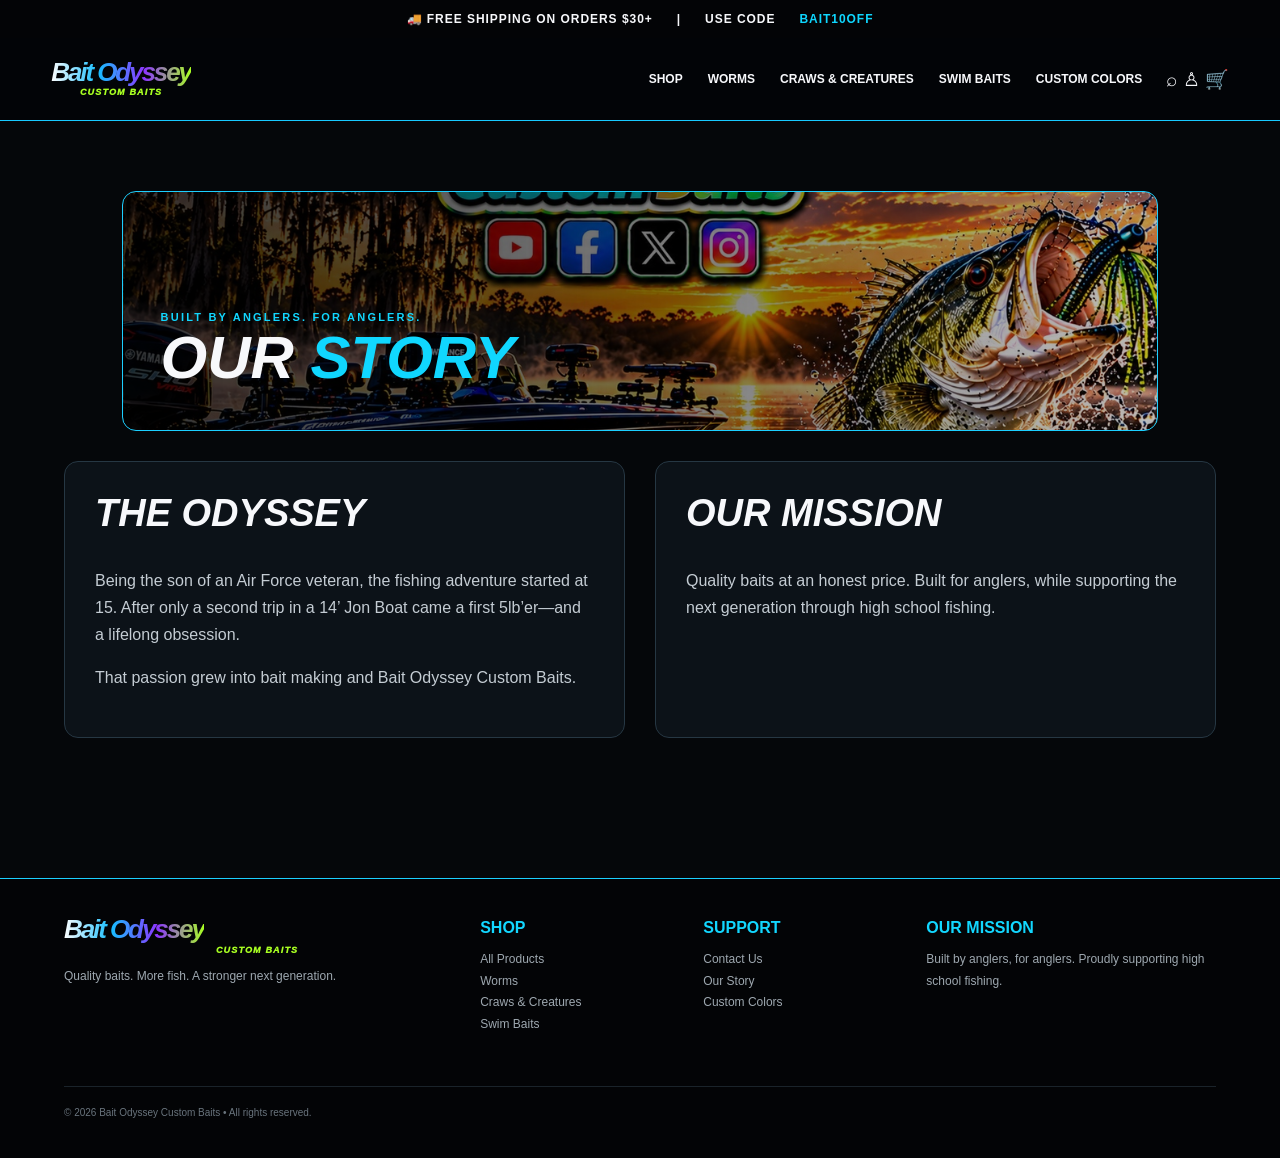
==== about.html @ c9ad860d "Add files via upload" ====
<!doctype html><html><head><meta charset="utf-8"><meta name="viewport" content="width=device-width,initial-scale=1"><title>About | Bait Odyssey Custom Baits</title><link rel="stylesheet" href="styles.css"></head><body><header class="top"><div class="promo">🚚 FREE SHIPPING ON ORDERS $30+ <span>|</span> USE CODE <b>BAIT10OFF</b></div><nav class="nav"><a class="logo" href="index.html"><b>Bait Odyssey</b><small>CUSTOM BAITS</small></a><div class="navlinks"><a href="shop.html">SHOP</a><a href="worms.html">WORMS</a><a href="craws.html">CRAWS & CREATURES</a><a href="swim-baits.html">SWIM BAITS</a><a href="custom-colors.html">CUSTOM COLORS</a></div><div class="icons">⌕ ♙ 🛒</div></nav></header><section class="section"><div class="categoryHero"><div><div class="eyebrow">BUILT BY ANGLERS. FOR ANGLERS.</div><h1>OUR <span style="color:#10d7ff">STORY</span></h1></div></div><div class="aboutGrid" style="margin-top:30px"><div class="box"><h2>THE ODYSSEY</h2><p>Being the son of an Air Force veteran, the fishing adventure started at 15. After only a second trip in a 14’ Jon Boat came a first 5lb’er—and a lifelong obsession.</p><p>That passion grew into bait making and Bait Odyssey Custom Baits.</p></div><div class="box"><h2>OUR MISSION</h2><p>Quality baits at an honest price. Built for anglers, while supporting the next generation through high school fishing.</p></div></div></section><footer class="footer"><div><div class="logo"><b>Bait Odyssey</b><small>CUSTOM BAITS</small></div><p>Quality baits. More fish. A stronger next generation.</p></div><div><h4>SHOP</h4><a href="shop.html">All Products</a><br><a href="worms.html">Worms</a><br><a href="craws.html">Craws & Creatures</a><br><a href="swim-baits.html">Swim Baits</a></div><div><h4>SUPPORT</h4><a href="contact.html">Contact Us</a><br><a href="about.html">Our Story</a><br><a href="custom-colors.html">Custom Colors</a></div><div><h4>OUR MISSION</h4><p>Built by anglers, for anglers. Proudly supporting high school fishing.</p></div><div class="copy">© 2026 Bait Odyssey Custom Baits • All rights reserved.</div></footer></body></html>
---- styles.css ----
:root{--bg:#05070a;--panel:#0d1218;--line:#19cfff;--blue:#09a9ff;--purple:#8d2cff;--green:#a8ff22;--white:#f7f8fb;--muted:#aeb7c2}
*{box-sizing:border-box}html{scroll-behavior:smooth}body{margin:0;background:var(--bg);color:var(--white);font-family:Arial,Helvetica,sans-serif}a{color:inherit;text-decoration:none}img{max-width:100%;display:block}
.top{background:#030406;border-bottom:1px solid #18c9ff}.promo{height:38px;display:flex;align-items:center;justify-content:center;gap:24px;font-size:12px;font-weight:800;letter-spacing:.08em}.promo b{color:#0ed7ff}.nav{height:82px;display:flex;align-items:center;padding:0 4%;gap:24px;background:rgba(3,5,8,.96);position:sticky;top:0;z-index:10}.logo{font-size:26px;font-weight:1000;font-style:italic;letter-spacing:-.08em;line-height:.8;white-space:nowrap}.logo b{background:linear-gradient(90deg,#fff,#16bfff,#8c36ff,#a8ff22);-webkit-background-clip:text;color:transparent}.logo small{display:block;font-size:9px;letter-spacing:.13em;color:#a8ff22;text-align:center;margin-top:7px}.navlinks{display:flex;gap:25px;margin-left:auto;font-size:12px;font-weight:900}.navlinks a:hover{color:#12caff}.icons{display:flex;gap:12px;font-size:19px}.hero{min-height:570px;position:relative;background-image:linear-gradient(90deg,rgba(0,0,0,.76),rgba(0,0,0,.15)),url('bait-odyssey-brand.jpg');background-size:cover;background-position:center}.hero:after{content:"";position:absolute;inset:auto 0 0;height:110px;background:linear-gradient(transparent,var(--bg))}.heroCopy{position:relative;z-index:2;padding:115px 7%;max-width:760px}.eyebrow{color:#11d7ff;font-size:11px;font-weight:900;letter-spacing:.2em}.hero h1{font-size:clamp(52px,8vw,100px);line-height:.82;margin:16px 0;font-style:italic;font-weight:1000;text-transform:uppercase}.hero h1 em{color:#ff2b45;font-style:normal}.hero p{font-size:20px;max-width:560px;color:#e5e8eb;line-height:1.45}.btn{display:inline-block;background:linear-gradient(90deg,#00aaff,#7d20ff);padding:15px 25px;border-radius:28px;border:1px solid #12d5ff;font-weight:1000;box-shadow:0 0 25px rgba(0,183,255,.35);margin-top:15px}.strip{display:grid;grid-template-columns:repeat(4,1fr);background:#080c10;border-block:1px solid #17242d}.strip div{padding:22px;text-align:center;border-right:1px solid #24303a}.strip b{display:block;color:#10d8ff;font-size:14px}.strip span{font-size:11px;color:#aaa}.section{padding:70px 5%}.title{display:flex;align-items:end;justify-content:space-between;margin-bottom:28px}.title h2{font-size:48px;margin:0;font-style:italic}.title em{color:#08c8ff;font-style:normal}.grid{display:grid;grid-template-columns:repeat(4,1fr);gap:16px}.card{background:linear-gradient(180deg,#121820,#080b0f);border:1px solid #24313c;border-radius:12px;overflow:hidden;box-shadow:0 0 0 1px rgba(0,207,255,.04)}.card img{width:100%;aspect-ratio:1.15;object-fit:cover}.card .info{padding:15px}.card h3{margin:0 0 6px;font-size:16px}.price{font-size:20px;font-weight:1000}.stars{color:#ffd400;margin:6px 0}.add{display:block;text-align:center;background:#078ff2;padding:10px;border-radius:7px;margin-top:12px;font-size:11px;font-weight:1000}.banner{margin:0 5%;border:1px solid #15cfff;border-radius:14px;overflow:hidden;background:linear-gradient(90deg,#071018,#14121c);display:grid;grid-template-columns:1fr 1fr;min-height:240px}.bannerText{padding:45px}.banner h2{font-size:44px;font-style:italic;margin:0 0 10px}.banner h2 em{color:#a8ff22}.bannerPic{background:url('bait-odyssey-brand.jpg') center/cover}.categoryHero{margin:0 5%;border:1px solid #1ccfff;border-radius:14px;min-height:240px;background:linear-gradient(90deg,rgba(0,0,0,.8),rgba(0,0,0,.25)),url('bait-odyssey-brand.jpg') center/cover;display:flex;align-items:end;padding:38px}.categoryHero h1{font-size:60px;font-style:italic;margin:0}.filters{display:flex;gap:10px;flex-wrap:wrap;margin:25px 0}.filter{border:1px solid #34434e;padding:9px 13px;border-radius:20px;color:#c8d0d6;font-size:11px}.product{display:grid;grid-template-columns:1.1fr .9fr;gap:35px}.productImg{background:#fff;border-radius:15px;padding:20px}.productImg img{width:100%;aspect-ratio:1;object-fit:cover;border-radius:10px}.productInfo h1{font-size:55px;line-height:.9;font-style:italic;margin:0 0 12px}.productInfo .price{font-size:30px;color:#a8ff22}.swatches{display:flex;gap:8px;flex-wrap:wrap;margin:18px 0}.swatch{width:45px;height:30px;border-radius:6px;border:2px solid #fff}.qty{display:flex;gap:10px;align-items:center;margin:20px 0}.qty button{background:#111923;color:#fff;border:1px solid #3c4b57;padding:10px 16px}.aboutGrid,.contactGrid{display:grid;grid-template-columns:1fr 1fr;gap:30px}.box{background:#0c1218;border:1px solid #263743;border-radius:14px;padding:30px}.box h2{font-size:38px;font-style:italic;margin-top:0}.box p{color:#c4ccd3;line-height:1.7}.contactGrid input,.contactGrid textarea,.contactGrid select{width:100%;background:#070a0d;border:1px solid #32404b;color:#fff;padding:13px;margin:7px 0 13px;border-radius:6px}.contactGrid textarea{min-height:150px}.footer{margin-top:70px;background:#030406;border-top:1px solid #1bcfff;padding:40px 5%;display:grid;grid-template-columns:2fr 1fr 1fr 1.5fr;gap:30px}.footer h4{margin:0 0 12px;color:#12d7ff}.footer p,.footer a{color:#9ea8b0;font-size:12px;line-height:1.8}.copy{border-top:1px solid #1a232a;padding-top:20px;margin-top:20px;color:#69747d;font-size:10px;grid-column:1/-1}
@media(max-width:850px){.promo{font-size:9px;gap:8px}.nav{height:70px;padding:0 4%;gap:10px}.logo{font-size:20px}.navlinks{display:none}.hero{min-height:530px}.heroCopy{padding:85px 7% 110px}.hero h1{font-size:58px}.hero p{font-size:16px}.strip{grid-template-columns:1fr 1fr}.strip div{padding:16px 8px}.grid{grid-template-columns:1fr 1fr}.section{padding:50px 5%}.title h2{font-size:36px}.banner,.product,.aboutGrid,.contactGrid{grid-template-columns:1fr}.bannerPic{min-height:190px}.categoryHero h1{font-size:45px}.productInfo h1{font-size:42px}.footer{grid-template-columns:1fr 1fr}}
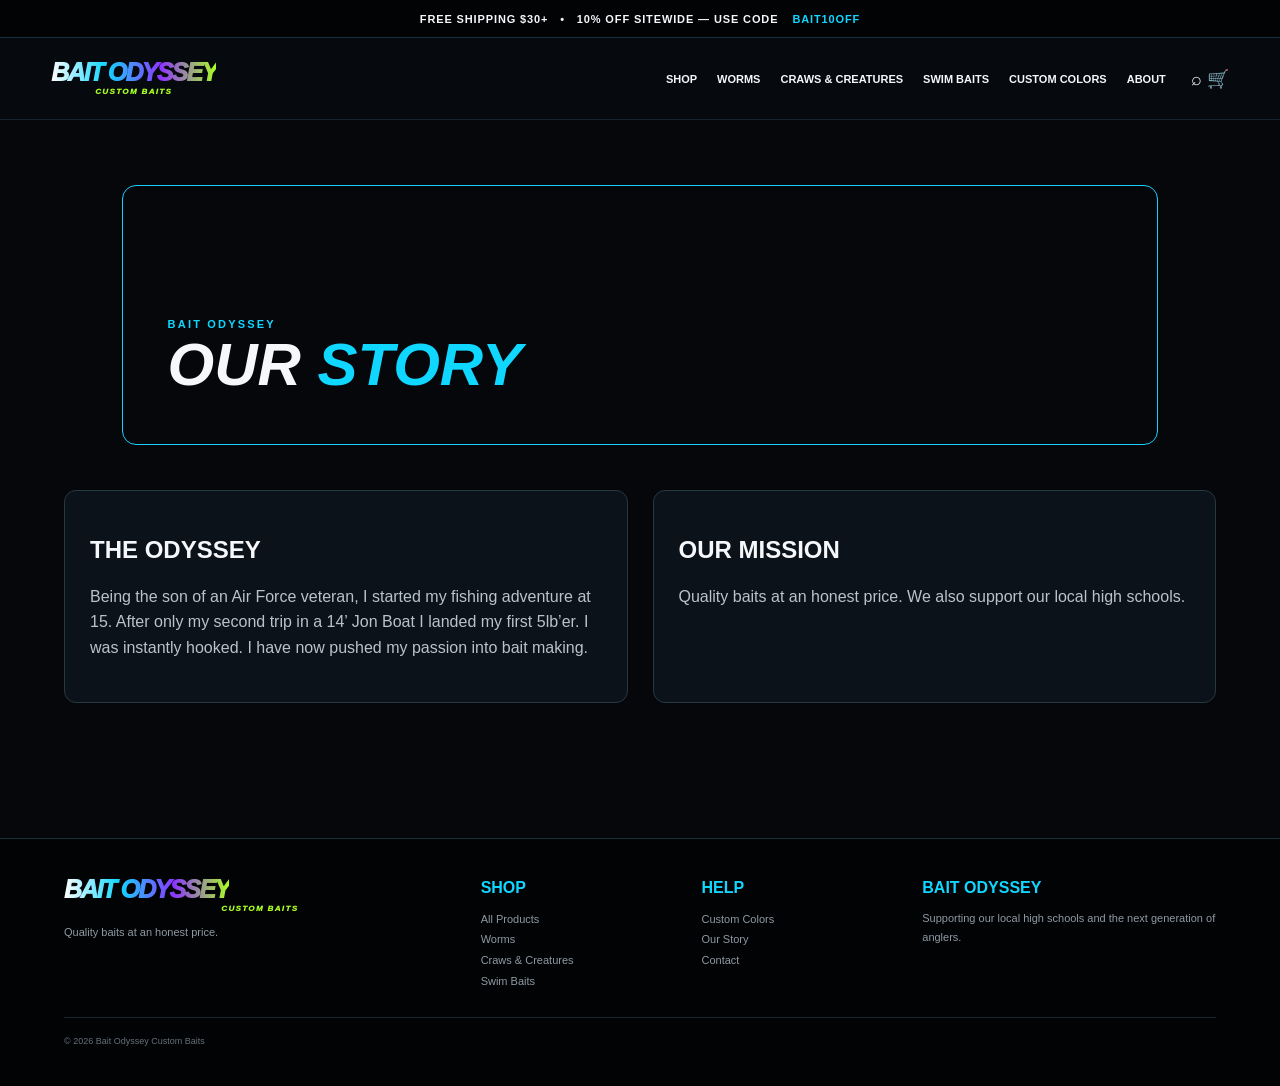
==== commit eff2f005: "Add files via upload" ====
--- a/about.html
+++ b/about.html
@@ -1 +1 @@
-<!doctype html><html><head><meta charset="utf-8"><meta name="viewport" content="width=device-width,initial-scale=1"><title>About | Bait Odyssey Custom Baits</title><link rel="stylesheet" href="styles.css"></head><body><header class="top"><div class="promo">🚚 FREE SHIPPING ON ORDERS $30+ <span>|</span> USE CODE <b>BAIT10OFF</b></div><nav class="nav"><a class="logo" href="index.html"><b>Bait Odyssey</b><small>CUSTOM BAITS</small></a><div class="navlinks"><a href="shop.html">SHOP</a><a href="worms.html">WORMS</a><a href="craws.html">CRAWS & CREATURES</a><a href="swim-baits.html">SWIM BAITS</a><a href="custom-colors.html">CUSTOM COLORS</a></div><div class="icons">⌕ ♙ 🛒</div></nav></header><section class="section"><div class="categoryHero"><div><div class="eyebrow">BUILT BY ANGLERS. FOR ANGLERS.</div><h1>OUR <span style="color:#10d7ff">STORY</span></h1></div></div><div class="aboutGrid" style="margin-top:30px"><div class="box"><h2>THE ODYSSEY</h2><p>Being the son of an Air Force veteran, the fishing adventure started at 15. After only a second trip in a 14’ Jon Boat came a first 5lb’er—and a lifelong obsession.</p><p>That passion grew into bait making and Bait Odyssey Custom Baits.</p></div><div class="box"><h2>OUR MISSION</h2><p>Quality baits at an honest price. Built for anglers, while supporting the next generation through high school fishing.</p></div></div></section><footer class="footer"><div><div class="logo"><b>Bait Odyssey</b><small>CUSTOM BAITS</small></div><p>Quality baits. More fish. A stronger next generation.</p></div><div><h4>SHOP</h4><a href="shop.html">All Products</a><br><a href="worms.html">Worms</a><br><a href="craws.html">Craws & Creatures</a><br><a href="swim-baits.html">Swim Baits</a></div><div><h4>SUPPORT</h4><a href="contact.html">Contact Us</a><br><a href="about.html">Our Story</a><br><a href="custom-colors.html">Custom Colors</a></div><div><h4>OUR MISSION</h4><p>Built by anglers, for anglers. Proudly supporting high school fishing.</p></div><div class="copy">© 2026 Bait Odyssey Custom Baits • All rights reserved.</div></footer></body></html>+<!doctype html><html><head><meta charset="utf-8"><meta name="viewport" content="width=device-width,initial-scale=1"><title>About | Bait Odyssey Custom Baits</title><link rel="stylesheet" href="styles.css"></head><body><div class="promo">FREE SHIPPING $30+ &nbsp; • &nbsp; 10% OFF SITEWIDE — USE CODE <b>BAIT10OFF</b></div><nav class="nav"><a class="logo" href="index.html"><span>BAIT ODYSSEY</span><small>CUSTOM BAITS</small></a><div class="links"><a href="shop.html">SHOP</a><a href="worms.html">WORMS</a><a href="craws.html">CRAWS & CREATURES</a><a href="swim-baits.html">SWIM BAITS</a><a href="custom-colors.html">CUSTOM COLORS</a><a href="about.html">ABOUT</a></div><div class="icons">⌕ 🛒</div></nav><section class="section"><div class="category"><div><div class="eyebrow">BAIT ODYSSEY</div><h1>OUR <span style="color:var(--cyan)">STORY</span></h1></div></div><div class="about" style="margin-top:25px"><div class="box"><h2>THE ODYSSEY</h2><p>Being the son of an Air Force veteran, I started my fishing adventure at 15. After only my second trip in a 14’ Jon Boat I landed my first 5lb’er. I was instantly hooked. I have now pushed my passion into bait making.</p></div><div class="box"><h2>OUR MISSION</h2><p>Quality baits at an honest price. We also support our local high schools.</p></div></div></section><footer class="footer"><div><div class="logo"><span>BAIT ODYSSEY</span><small>CUSTOM BAITS</small></div><p>Quality baits at an honest price.</p></div><div><h4>SHOP</h4><a href="shop.html">All Products</a><br><a href="worms.html">Worms</a><br><a href="craws.html">Craws & Creatures</a><br><a href="swim-baits.html">Swim Baits</a></div><div><h4>HELP</h4><a href="custom-colors.html">Custom Colors</a><br><a href="about.html">Our Story</a><br><a href="contact.html">Contact</a></div><div><h4>BAIT ODYSSEY</h4><p>Supporting our local high schools and the next generation of anglers.</p></div><div class="copy">© 2026 Bait Odyssey Custom Baits</div></footer></body></html>
--- a/styles.css
+++ b/styles.css
@@ -1,5 +1,13 @@
 
-:root{--bg:#05070a;--panel:#0d1218;--line:#19cfff;--blue:#09a9ff;--purple:#8d2cff;--green:#a8ff22;--white:#f7f8fb;--muted:#aeb7c2}
-*{box-sizing:border-box}html{scroll-behavior:smooth}body{margin:0;background:var(--bg);color:var(--white);font-family:Arial,Helvetica,sans-serif}a{color:inherit;text-decoration:none}img{max-width:100%;display:block}
-.top{background:#030406;border-bottom:1px solid #18c9ff}.promo{height:38px;display:flex;align-items:center;justify-content:center;gap:24px;font-size:12px;font-weight:800;letter-spacing:.08em}.promo b{color:#0ed7ff}.nav{height:82px;display:flex;align-items:center;padding:0 4%;gap:24px;background:rgba(3,5,8,.96);position:sticky;top:0;z-index:10}.logo{font-size:26px;font-weight:1000;font-style:italic;letter-spacing:-.08em;line-height:.8;white-space:nowrap}.logo b{background:linear-gradient(90deg,#fff,#16bfff,#8c36ff,#a8ff22);-webkit-background-clip:text;color:transparent}.logo small{display:block;font-size:9px;letter-spacing:.13em;color:#a8ff22;text-align:center;margin-top:7px}.navlinks{display:flex;gap:25px;margin-left:auto;font-size:12px;font-weight:900}.navlinks a:hover{color:#12caff}.icons{display:flex;gap:12px;font-size:19px}.hero{min-height:570px;position:relative;background-image:linear-gradient(90deg,rgba(0,0,0,.76),rgba(0,0,0,.15)),url('bait-odyssey-brand.jpg');background-size:cover;background-position:center}.hero:after{content:"";position:absolute;inset:auto 0 0;height:110px;background:linear-gradient(transparent,var(--bg))}.heroCopy{position:relative;z-index:2;padding:115px 7%;max-width:760px}.eyebrow{color:#11d7ff;font-size:11px;font-weight:900;letter-spacing:.2em}.hero h1{font-size:clamp(52px,8vw,100px);line-height:.82;margin:16px 0;font-style:italic;font-weight:1000;text-transform:uppercase}.hero h1 em{color:#ff2b45;font-style:normal}.hero p{font-size:20px;max-width:560px;color:#e5e8eb;line-height:1.45}.btn{display:inline-block;background:linear-gradient(90deg,#00aaff,#7d20ff);padding:15px 25px;border-radius:28px;border:1px solid #12d5ff;font-weight:1000;box-shadow:0 0 25px rgba(0,183,255,.35);margin-top:15px}.strip{display:grid;grid-template-columns:repeat(4,1fr);background:#080c10;border-block:1px solid #17242d}.strip div{padding:22px;text-align:center;border-right:1px solid #24303a}.strip b{display:block;color:#10d8ff;font-size:14px}.strip span{font-size:11px;color:#aaa}.section{padding:70px 5%}.title{display:flex;align-items:end;justify-content:space-between;margin-bottom:28px}.title h2{font-size:48px;margin:0;font-style:italic}.title em{color:#08c8ff;font-style:normal}.grid{display:grid;grid-template-columns:repeat(4,1fr);gap:16px}.card{background:linear-gradient(180deg,#121820,#080b0f);border:1px solid #24313c;border-radius:12px;overflow:hidden;box-shadow:0 0 0 1px rgba(0,207,255,.04)}.card img{width:100%;aspect-ratio:1.15;object-fit:cover}.card .info{padding:15px}.card h3{margin:0 0 6px;font-size:16px}.price{font-size:20px;font-weight:1000}.stars{color:#ffd400;margin:6px 0}.add{display:block;text-align:center;background:#078ff2;padding:10px;border-radius:7px;margin-top:12px;font-size:11px;font-weight:1000}.banner{margin:0 5%;border:1px solid #15cfff;border-radius:14px;overflow:hidden;background:linear-gradient(90deg,#071018,#14121c);display:grid;grid-template-columns:1fr 1fr;min-height:240px}.bannerText{padding:45px}.banner h2{font-size:44px;font-style:italic;margin:0 0 10px}.banner h2 em{color:#a8ff22}.bannerPic{background:url('bait-odyssey-brand.jpg') center/cover}.categoryHero{margin:0 5%;border:1px solid #1ccfff;border-radius:14px;min-height:240px;background:linear-gradient(90deg,rgba(0,0,0,.8),rgba(0,0,0,.25)),url('bait-odyssey-brand.jpg') center/cover;display:flex;align-items:end;padding:38px}.categoryHero h1{font-size:60px;font-style:italic;margin:0}.filters{display:flex;gap:10px;flex-wrap:wrap;margin:25px 0}.filter{border:1px solid #34434e;padding:9px 13px;border-radius:20px;color:#c8d0d6;font-size:11px}.product{display:grid;grid-template-columns:1.1fr .9fr;gap:35px}.productImg{background:#fff;border-radius:15px;padding:20px}.productImg img{width:100%;aspect-ratio:1;object-fit:cover;border-radius:10px}.productInfo h1{font-size:55px;line-height:.9;font-style:italic;margin:0 0 12px}.productInfo .price{font-size:30px;color:#a8ff22}.swatches{display:flex;gap:8px;flex-wrap:wrap;margin:18px 0}.swatch{width:45px;height:30px;border-radius:6px;border:2px solid #fff}.qty{display:flex;gap:10px;align-items:center;margin:20px 0}.qty button{background:#111923;color:#fff;border:1px solid #3c4b57;padding:10px 16px}.aboutGrid,.contactGrid{display:grid;grid-template-columns:1fr 1fr;gap:30px}.box{background:#0c1218;border:1px solid #263743;border-radius:14px;padding:30px}.box h2{font-size:38px;font-style:italic;margin-top:0}.box p{color:#c4ccd3;line-height:1.7}.contactGrid input,.contactGrid textarea,.contactGrid select{width:100%;background:#070a0d;border:1px solid #32404b;color:#fff;padding:13px;margin:7px 0 13px;border-radius:6px}.contactGrid textarea{min-height:150px}.footer{margin-top:70px;background:#030406;border-top:1px solid #1bcfff;padding:40px 5%;display:grid;grid-template-columns:2fr 1fr 1fr 1.5fr;gap:30px}.footer h4{margin:0 0 12px;color:#12d7ff}.footer p,.footer a{color:#9ea8b0;font-size:12px;line-height:1.8}.copy{border-top:1px solid #1a232a;padding-top:20px;margin-top:20px;color:#69747d;font-size:10px;grid-column:1/-1}
-@media(max-width:850px){.promo{font-size:9px;gap:8px}.nav{height:70px;padding:0 4%;gap:10px}.logo{font-size:20px}.navlinks{display:none}.hero{min-height:530px}.heroCopy{padding:85px 7% 110px}.hero h1{font-size:58px}.hero p{font-size:16px}.strip{grid-template-columns:1fr 1fr}.strip div{padding:16px 8px}.grid{grid-template-columns:1fr 1fr}.section{padding:50px 5%}.title h2{font-size:36px}.banner,.product,.aboutGrid,.contactGrid{grid-template-columns:1fr}.bannerPic{min-height:190px}.categoryHero h1{font-size:45px}.productInfo h1{font-size:42px}.footer{grid-template-columns:1fr 1fr}}
+:root{--bg:#05070b;--panel:#0b1017;--panel2:#111924;--cyan:#10d7ff;--blue:#138cff;--purple:#8d35ff;--lime:#a8ff22;--red:#ff304d;--text:#f5f7fa;--muted:#9ca9b5}
+*{box-sizing:border-box}html{scroll-behavior:smooth}body{margin:0;background:var(--bg);color:var(--text);font-family:Arial,Helvetica,sans-serif}a{text-decoration:none;color:inherit}
+.promo{height:38px;background:#020305;border-bottom:1px solid #16313c;display:flex;align-items:center;justify-content:center;gap:14px;font-size:11px;font-weight:900;letter-spacing:.08em}.promo b{color:var(--cyan)}
+.nav{height:82px;background:#06090d;display:flex;align-items:center;padding:0 4%;gap:25px;border-bottom:1px solid #17242d;position:sticky;top:0;z-index:20}.logo{font-style:italic;font-weight:1000;font-size:25px;letter-spacing:-.07em;line-height:.8}.logo span{background:linear-gradient(90deg,#fff,var(--cyan),var(--purple),var(--lime));-webkit-background-clip:text;color:transparent}.logo small{display:block;color:var(--lime);font-size:8px;letter-spacing:.17em;text-align:center;margin-top:7px}.links{margin-left:auto;display:flex;gap:20px;font-size:11px;font-weight:900}.links a:hover{color:var(--cyan)}.icons{display:flex;gap:10px;font-size:18px}
+.hero{min-height:590px;background:linear-gradient(90deg,rgba(0,0,0,.82),rgba(0,0,0,.15)),url( + imgs["action"] + r) center/cover;display:flex;align-items:center;padding:0 7%;position:relative}.hero:after{content:"";position:absolute;inset:auto 0 0;height:120px;background:linear-gradient(transparent,var(--bg))}.heroText{position:relative;z-index:2;max-width:720px}.eyebrow{color:var(--cyan);font-size:11px;font-weight:900;letter-spacing:.2em}.hero h1{font-size:clamp(55px,8vw,105px);line-height:.82;font-style:italic;margin:15px 0;font-weight:1000;text-transform:uppercase}.hero h1 em{color:var(--red);font-style:normal}.hero p{font-size:19px;line-height:1.5;color:#d8dfe5}.btn{display:inline-block;margin-top:14px;padding:14px 22px;border-radius:24px;background:linear-gradient(90deg,var(--blue),var(--purple));border:1px solid var(--cyan);font-weight:1000;font-size:11px;box-shadow:0 0 22px #008dff44}
+.benefits{display:grid;grid-template-columns:repeat(4,1fr);border-block:1px solid #1c2a34;background:#070b10}.benefits div{text-align:center;padding:20px;border-right:1px solid #1c2a34}.benefits b{display:block;color:var(--cyan);font-size:13px}.benefits span{font-size:10px;color:var(--muted)}
+.section{padding:65px 5%}.heading{display:flex;justify-content:space-between;align-items:end;margin-bottom:25px}.heading h2{font-size:45px;font-style:italic;margin:0}.heading em{color:var(--cyan);font-style:normal}
+.grid{display:grid;grid-template-columns:repeat(4,1fr);gap:16px}.card{background:linear-gradient(180deg,#111a23,#080c11);border:1px solid #263744;border-radius:12px;overflow:hidden}.card img{width:100%;aspect-ratio:1.05;object-fit:cover;background:#111}.cardInfo{padding:14px}.card h3{font-size:14px;margin:0 0 7px}.cat{font-size:10px;color:var(--muted)}.price{font-size:19px;font-weight:1000;margin-top:8px}.shop{display:block;text-align:center;margin-top:11px;background:#087fe1;padding:10px;border-radius:6px;font-size:10px;font-weight:1000}
+.banner{margin:0 5%;display:grid;grid-template-columns:1fr 1fr;min-height:260px;border:1px solid var(--cyan);border-radius:15px;overflow:hidden;background:#0a1118}.bannerText{padding:45px}.banner h2{font-size:42px;font-style:italic;margin:8px 0}.banner h2 em{color:var(--lime);font-style:normal}.bannerImg{background:url( + imgs["speed"] + r) center/cover}
+.category{margin:0 5%;min-height:260px;border:1px solid #19cfff;border-radius:14px;padding:45px;background:linear-gradient(90deg,#05070be8,#05070b20),url( + imgs["knuckle"] + r) center/cover;display:flex;align-items:end}.category h1{font-size:60px;font-style:italic;margin:0}.filters{display:flex;gap:9px;flex-wrap:wrap;margin:22px 0}.filter{border:1px solid #30404c;border-radius:20px;padding:9px 13px;color:#bdc8d0;font-size:10px}
+.product{display:grid;grid-template-columns:1.05fr .95fr;gap:35px}.productPhoto{background:#f4f4f4;border-radius:15px;padding:20px}.productPhoto img{width:100%;aspect-ratio:1;object-fit:cover;border-radius:10px}.productInfo h1{font-size:54px;line-height:.9;font-style:italic;margin:10px 0}.productInfo .price{font-size:30px;color:var(--lime)}.box{background:#0b1219;border:1px solid #273845;border-radius:12px;padding:25px;margin-top:20px}.box p{color:#b9c3ca;line-height:1.6}.about,.contact{display:grid;grid-template-columns:1fr 1fr;gap:25px}.field{width:100%;padding:13px;margin:6px 0 12px;background:#05080c;color:#fff;border:1px solid #33434f;border-radius:6px}.footer{margin-top:70px;background:#020305;border-top:1px solid #12313c;padding:40px 5%;display:grid;grid-template-columns:2fr 1fr 1fr 1.5fr;gap:25px}.footer h4{color:var(--cyan);margin:0 0 12px}.footer p,.footer a{font-size:11px;color:#8f9aa4;line-height:1.8}.copy{grid-column:1/-1;border-top:1px solid #18252e;padding-top:18px;color:#65717a;font-size:9px}
+@media(max-width:800px){.links{display:none}.nav{height:70px}.logo{font-size:20px}.hero{min-height:540px;padding:0 7%}.hero h1{font-size:60px}.hero p{font-size:16px}.benefits{grid-template-columns:1fr 1fr}.benefits div{padding:15px 5px}.grid{grid-template-columns:1fr 1fr}.section{padding:50px 5%}.heading h2{font-size:34px}.banner,.product,.about,.contact{grid-template-columns:1fr}.bannerImg{min-height:190px}.category h1{font-size:44px}.productInfo h1{font-size:43px}.footer{grid-template-columns:1fr 1fr}}
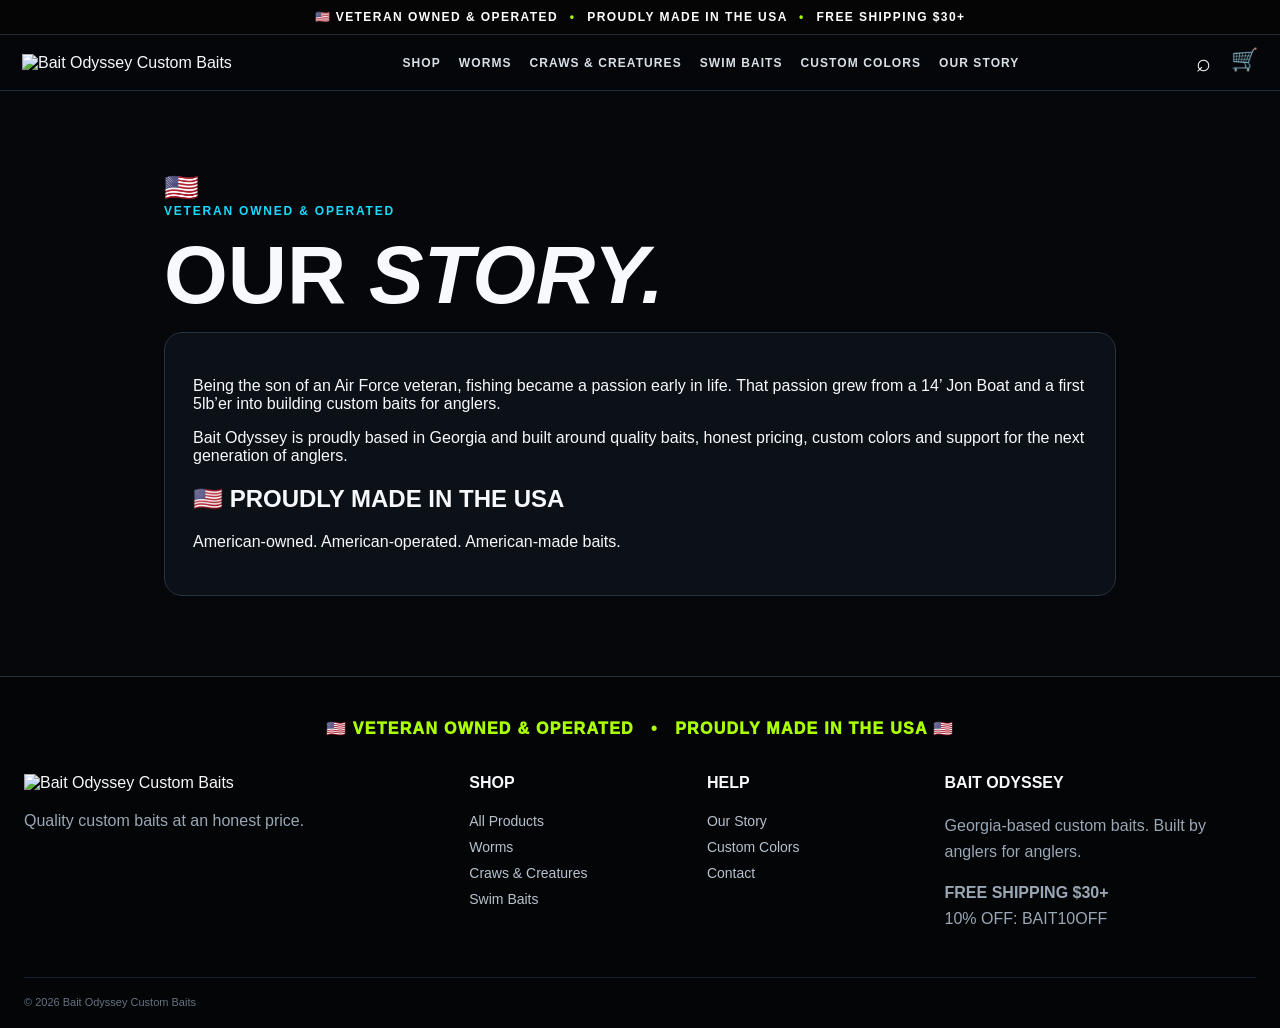
==== commit 860dd83a: "Add files via upload" ====
--- a/about.html
+++ b/about.html
@@ -1 +1,23 @@
-<!doctype html><html><head><meta charset="utf-8"><meta name="viewport" content="width=device-width,initial-scale=1"><title>About | Bait Odyssey Custom Baits</title><link rel="stylesheet" href="styles.css"></head><body><div class="promo">FREE SHIPPING $30+ &nbsp; • &nbsp; 10% OFF SITEWIDE — USE CODE <b>BAIT10OFF</b></div><nav class="nav"><a class="logo" href="index.html"><span>BAIT ODYSSEY</span><small>CUSTOM BAITS</small></a><div class="links"><a href="shop.html">SHOP</a><a href="worms.html">WORMS</a><a href="craws.html">CRAWS & CREATURES</a><a href="swim-baits.html">SWIM BAITS</a><a href="custom-colors.html">CUSTOM COLORS</a><a href="about.html">ABOUT</a></div><div class="icons">⌕ 🛒</div></nav><section class="section"><div class="category"><div><div class="eyebrow">BAIT ODYSSEY</div><h1>OUR <span style="color:var(--cyan)">STORY</span></h1></div></div><div class="about" style="margin-top:25px"><div class="box"><h2>THE ODYSSEY</h2><p>Being the son of an Air Force veteran, I started my fishing adventure at 15. After only my second trip in a 14’ Jon Boat I landed my first 5lb’er. I was instantly hooked. I have now pushed my passion into bait making.</p></div><div class="box"><h2>OUR MISSION</h2><p>Quality baits at an honest price. We also support our local high schools.</p></div></div></section><footer class="footer"><div><div class="logo"><span>BAIT ODYSSEY</span><small>CUSTOM BAITS</small></div><p>Quality baits at an honest price.</p></div><div><h4>SHOP</h4><a href="shop.html">All Products</a><br><a href="worms.html">Worms</a><br><a href="craws.html">Craws & Creatures</a><br><a href="swim-baits.html">Swim Baits</a></div><div><h4>HELP</h4><a href="custom-colors.html">Custom Colors</a><br><a href="about.html">Our Story</a><br><a href="contact.html">Contact</a></div><div><h4>BAIT ODYSSEY</h4><p>Supporting our local high schools and the next generation of anglers.</p></div><div class="copy">© 2026 Bait Odyssey Custom Baits</div></footer></body></html>+<!doctype html><html><head><meta charset="utf-8"><meta name="viewport" content="width=device-width,initial-scale=1"><title>Our Story | Bait Odyssey</title><link rel="stylesheet" href="styles.css"></head><body>
+<header class="site-header">
+  <div class="promo">🇺🇸 VETERAN OWNED & OPERATED <span>•</span> PROUDLY MADE IN THE USA <span>•</span> FREE SHIPPING $30+</div>
+  <nav>
+    <a class="brand" href="index.html"><img src="assets/logo.png" alt="Bait Odyssey Custom Baits"></a>
+    <div class="links">
+      <a href="shop.html">SHOP</a><a href="worms.html">WORMS</a><a href="craws.html">CRAWS & CREATURES</a><a href="swim-baits.html">SWIM BAITS</a><a href="custom-colors.html">CUSTOM COLORS</a><a href="about.html">OUR STORY</a>
+    </div>
+    <div class="actions"><button aria-label="Search">⌕</button><a href="cart.html" aria-label="Cart">🛒</a></div>
+  </nav>
+</header>
+<main class="detail"><div class="flag">🇺🇸</div><div class="eyebrow">VETERAN OWNED & OPERATED</div><h1>OUR <em>STORY.</em></h1><div class="cart-box"><p>Being the son of an Air Force veteran, fishing became a passion early in life. That passion grew from a 14’ Jon Boat and a first 5lb’er into building custom baits for anglers.</p><p>Bait Odyssey is proudly based in Georgia and built around quality baits, honest pricing, custom colors and support for the next generation of anglers.</p><h2>🇺🇸 PROUDLY MADE IN THE USA</h2><p>American-owned. American-operated. American-made baits.</p></div></main>
+<footer>
+  <div class="flagline">🇺🇸 VETERAN OWNED & OPERATED &nbsp; • &nbsp; PROUDLY MADE IN THE USA 🇺🇸</div>
+  <div class="footer-grid">
+    <div><img src="assets/logo.png" class="footer-logo" alt="Bait Odyssey Custom Baits"><p>Quality custom baits at an honest price.</p></div>
+    <div><h4>SHOP</h4><a href="shop.html">All Products</a><a href="worms.html">Worms</a><a href="craws.html">Craws & Creatures</a><a href="swim-baits.html">Swim Baits</a></div>
+    <div><h4>HELP</h4><a href="about.html">Our Story</a><a href="custom-colors.html">Custom Colors</a><a href="contact.html">Contact</a></div>
+    <div><h4>BAIT ODYSSEY</h4><p>Georgia-based custom baits. Built by anglers for anglers.</p><p><strong>FREE SHIPPING $30+</strong><br>10% OFF: BAIT10OFF</p></div>
+  </div>
+  <div class="copyright">© 2026 Bait Odyssey Custom Baits</div>
+</footer>
+</body></html>
--- a/styles.css
+++ b/styles.css
@@ -1,13 +1,3 @@
 
-:root{--bg:#05070b;--panel:#0b1017;--panel2:#111924;--cyan:#10d7ff;--blue:#138cff;--purple:#8d35ff;--lime:#a8ff22;--red:#ff304d;--text:#f5f7fa;--muted:#9ca9b5}
-*{box-sizing:border-box}html{scroll-behavior:smooth}body{margin:0;background:var(--bg);color:var(--text);font-family:Arial,Helvetica,sans-serif}a{text-decoration:none;color:inherit}
-.promo{height:38px;background:#020305;border-bottom:1px solid #16313c;display:flex;align-items:center;justify-content:center;gap:14px;font-size:11px;font-weight:900;letter-spacing:.08em}.promo b{color:var(--cyan)}
-.nav{height:82px;background:#06090d;display:flex;align-items:center;padding:0 4%;gap:25px;border-bottom:1px solid #17242d;position:sticky;top:0;z-index:20}.logo{font-style:italic;font-weight:1000;font-size:25px;letter-spacing:-.07em;line-height:.8}.logo span{background:linear-gradient(90deg,#fff,var(--cyan),var(--purple),var(--lime));-webkit-background-clip:text;color:transparent}.logo small{display:block;color:var(--lime);font-size:8px;letter-spacing:.17em;text-align:center;margin-top:7px}.links{margin-left:auto;display:flex;gap:20px;font-size:11px;font-weight:900}.links a:hover{color:var(--cyan)}.icons{display:flex;gap:10px;font-size:18px}
-.hero{min-height:590px;background:linear-gradient(90deg,rgba(0,0,0,.82),rgba(0,0,0,.15)),url( + imgs["action"] + r) center/cover;display:flex;align-items:center;padding:0 7%;position:relative}.hero:after{content:"";position:absolute;inset:auto 0 0;height:120px;background:linear-gradient(transparent,var(--bg))}.heroText{position:relative;z-index:2;max-width:720px}.eyebrow{color:var(--cyan);font-size:11px;font-weight:900;letter-spacing:.2em}.hero h1{font-size:clamp(55px,8vw,105px);line-height:.82;font-style:italic;margin:15px 0;font-weight:1000;text-transform:uppercase}.hero h1 em{color:var(--red);font-style:normal}.hero p{font-size:19px;line-height:1.5;color:#d8dfe5}.btn{display:inline-block;margin-top:14px;padding:14px 22px;border-radius:24px;background:linear-gradient(90deg,var(--blue),var(--purple));border:1px solid var(--cyan);font-weight:1000;font-size:11px;box-shadow:0 0 22px #008dff44}
-.benefits{display:grid;grid-template-columns:repeat(4,1fr);border-block:1px solid #1c2a34;background:#070b10}.benefits div{text-align:center;padding:20px;border-right:1px solid #1c2a34}.benefits b{display:block;color:var(--cyan);font-size:13px}.benefits span{font-size:10px;color:var(--muted)}
-.section{padding:65px 5%}.heading{display:flex;justify-content:space-between;align-items:end;margin-bottom:25px}.heading h2{font-size:45px;font-style:italic;margin:0}.heading em{color:var(--cyan);font-style:normal}
-.grid{display:grid;grid-template-columns:repeat(4,1fr);gap:16px}.card{background:linear-gradient(180deg,#111a23,#080c11);border:1px solid #263744;border-radius:12px;overflow:hidden}.card img{width:100%;aspect-ratio:1.05;object-fit:cover;background:#111}.cardInfo{padding:14px}.card h3{font-size:14px;margin:0 0 7px}.cat{font-size:10px;color:var(--muted)}.price{font-size:19px;font-weight:1000;margin-top:8px}.shop{display:block;text-align:center;margin-top:11px;background:#087fe1;padding:10px;border-radius:6px;font-size:10px;font-weight:1000}
-.banner{margin:0 5%;display:grid;grid-template-columns:1fr 1fr;min-height:260px;border:1px solid var(--cyan);border-radius:15px;overflow:hidden;background:#0a1118}.bannerText{padding:45px}.banner h2{font-size:42px;font-style:italic;margin:8px 0}.banner h2 em{color:var(--lime);font-style:normal}.bannerImg{background:url( + imgs["speed"] + r) center/cover}
-.category{margin:0 5%;min-height:260px;border:1px solid #19cfff;border-radius:14px;padding:45px;background:linear-gradient(90deg,#05070be8,#05070b20),url( + imgs["knuckle"] + r) center/cover;display:flex;align-items:end}.category h1{font-size:60px;font-style:italic;margin:0}.filters{display:flex;gap:9px;flex-wrap:wrap;margin:22px 0}.filter{border:1px solid #30404c;border-radius:20px;padding:9px 13px;color:#bdc8d0;font-size:10px}
-.product{display:grid;grid-template-columns:1.05fr .95fr;gap:35px}.productPhoto{background:#f4f4f4;border-radius:15px;padding:20px}.productPhoto img{width:100%;aspect-ratio:1;object-fit:cover;border-radius:10px}.productInfo h1{font-size:54px;line-height:.9;font-style:italic;margin:10px 0}.productInfo .price{font-size:30px;color:var(--lime)}.box{background:#0b1219;border:1px solid #273845;border-radius:12px;padding:25px;margin-top:20px}.box p{color:#b9c3ca;line-height:1.6}.about,.contact{display:grid;grid-template-columns:1fr 1fr;gap:25px}.field{width:100%;padding:13px;margin:6px 0 12px;background:#05080c;color:#fff;border:1px solid #33434f;border-radius:6px}.footer{margin-top:70px;background:#020305;border-top:1px solid #12313c;padding:40px 5%;display:grid;grid-template-columns:2fr 1fr 1fr 1.5fr;gap:25px}.footer h4{color:var(--cyan);margin:0 0 12px}.footer p,.footer a{font-size:11px;color:#8f9aa4;line-height:1.8}.copy{grid-column:1/-1;border-top:1px solid #18252e;padding-top:18px;color:#65717a;font-size:9px}
-@media(max-width:800px){.links{display:none}.nav{height:70px}.logo{font-size:20px}.hero{min-height:540px;padding:0 7%}.hero h1{font-size:60px}.hero p{font-size:16px}.benefits{grid-template-columns:1fr 1fr}.benefits div{padding:15px 5px}.grid{grid-template-columns:1fr 1fr}.section{padding:50px 5%}.heading h2{font-size:34px}.banner,.product,.about,.contact{grid-template-columns:1fr}.bannerImg{min-height:190px}.category h1{font-size:44px}.productInfo h1{font-size:43px}.footer{grid-template-columns:1fr 1fr}}
+:root{--lime:#aaff00;--cyan:#19d9ff;--blue:#287cff;--ink:#05070a;--panel:#0c1118;--line:#243242;--muted:#9aa7b5;--white:#f7f9fc}
+*{box-sizing:border-box}html{scroll-behavior:smooth}body{margin:0;background:var(--ink);color:var(--white);font-family:Inter,Arial,sans-serif}a{color:inherit;text-decoration:none}.promo{text-align:center;background:#050505;border-bottom:1px solid #1e2935;color:#fff;font-size:12px;font-weight:900;letter-spacing:.12em;padding:10px}.promo span{color:var(--lime);margin:0 7px}.site-header{position:sticky;top:0;z-index:20;background:rgba(5,7,10,.94);backdrop-filter:blur(14px);border-bottom:1px solid #1d2a37}.site-header nav{max-width:1400px;margin:auto;display:flex;align-items:center;gap:26px;padding:12px 22px}.brand img{width:210px;display:block}.links{display:flex;gap:18px;align-items:center;flex:1;justify-content:center}.links a{font-size:12px;font-weight:900;letter-spacing:.09em;color:#d9e0e7}.links a:hover{color:var(--lime)}.actions{display:flex;gap:14px;font-size:22px}.actions button{background:none;border:0;color:#fff;font-size:25px}.hero{min-height:650px;background:linear-gradient(90deg,rgba(0,0,0,.88),rgba(0,0,0,.28) 58%,rgba(0,0,0,.45)),url("assets/brand-scene.jpg") center/cover;display:flex;align-items:flex-end}.hero-copy{max-width:1400px;width:100%;margin:auto;padding:80px 28px}.hero h1{font-size:clamp(48px,8vw,104px);line-height:.88;margin:12px 0;font-style:italic;text-transform:uppercase}.hero h1 em{color:var(--lime);font-style:italic}.eyebrow{font-size:12px;font-weight:900;letter-spacing:.15em;color:var(--cyan);text-transform:uppercase}.hero p{max-width:600px;color:#d4dbe2;font-size:18px;line-height:1.55}.btn{display:inline-flex;align-items:center;justify-content:center;background:linear-gradient(90deg,var(--blue),#6a37ff);border:1px solid #3fc7ff;border-radius:10px;padding:14px 22px;font-weight:950;letter-spacing:.06em;box-shadow:0 0 28px rgba(34,148,255,.22)}.btn:hover{filter:brightness(1.15)}.btn.small{padding:10px 13px;font-size:11px}.trust{display:grid;grid-template-columns:repeat(4,1fr);background:#080d13;border-top:1px solid var(--line);border-bottom:1px solid var(--line)}.trust div{padding:24px;text-align:center;border-right:1px solid var(--line)}.trust strong{display:block;font-size:15px}.trust span{color:var(--muted);font-size:12px}.section{max-width:1400px;margin:auto;padding:75px 24px}.section-head{display:flex;justify-content:space-between;align-items:end;gap:20px;margin-bottom:28px}.section h2{font-size:clamp(34px,5vw,62px);margin:0;font-style:italic}.section h2 em{color:var(--lime)}.grid{display:grid;grid-template-columns:repeat(4,1fr);gap:18px}.product-card{background:linear-gradient(180deg,#0d141c,#080c11);border:1px solid var(--line);border-radius:18px;overflow:hidden}.photo-slot{aspect-ratio:1/1;display:flex;flex-direction:column;align-items:center;justify-content:center;background:radial-gradient(circle at center,#17232d 0,#090d12 65%);border-bottom:1px solid var(--line);color:#6f7e8e;letter-spacing:.1em;font-weight:900}.photo-slot small{font-size:10px;margin-top:8px;color:#44515f}.product-body{padding:18px}.product-body h3{font-size:19px;margin:8px 0}.product-body p{color:var(--muted);font-size:12px;min-height:30px}.product-row{display:flex;justify-content:space-between;align-items:center;gap:12px;margin-top:15px}.product-row strong{font-size:22px}.story{background:#080d12;border-block:1px solid var(--line)}.story-inner{max-width:1000px;margin:auto;text-align:center;padding:75px 24px}.story-inner p{color:#c1cbd4;line-height:1.7;font-size:17px}.flag{font-size:28px}.cat-grid{display:grid;grid-template-columns:repeat(3,1fr);gap:18px}.cat{min-height:230px;padding:30px;border:1px solid var(--line);border-radius:18px;background:linear-gradient(135deg,#111a22,#080b10);display:flex;flex-direction:column;justify-content:end}.cat h3{font-size:28px;margin:8px 0}.cat p{color:var(--muted)}footer{border-top:1px solid var(--line);background:#030507;padding:42px 24px 20px}.flagline{text-align:center;color:var(--lime);font-weight:950;letter-spacing:.08em;margin-bottom:36px}.footer-grid{max-width:1400px;margin:auto;display:grid;grid-template-columns:2fr 1fr 1fr 1.5fr;gap:30px}.footer-logo{width:210px}.footer-grid p{color:var(--muted);line-height:1.6}.footer-grid h4{margin-top:0}.footer-grid a{display:block;color:#b7c2cd;margin:10px 0;font-size:14px}.copyright{max-width:1400px;margin:30px auto 0;padding-top:18px;border-top:1px solid #18212b;color:#667381;font-size:11px}.notice{border:1px solid #5b6b18;background:rgba(170,255,0,.06);padding:15px 18px;border-radius:12px;color:#d8e7c0;margin:25px 0}.detail{max-width:1000px;margin:auto;padding:80px 24px}.detail h1{font-size:clamp(42px,7vw,82px);margin:10px 0}.cart-box{background:#0c1118;border:1px solid var(--line);padding:28px;border-radius:18px}.searchbar{width:100%;background:#0b1117;border:1px solid var(--line);border-radius:10px;padding:15px;color:#fff;margin-bottom:25px}@media(max-width:900px){.links{display:none}.site-header nav{justify-content:space-between}.hero{min-height:560px}.hero-copy{padding:50px 20px}.trust{grid-template-columns:repeat(2,1fr)}.grid{grid-template-columns:repeat(2,1fr)}.cat-grid{grid-template-columns:1fr}.footer-grid{grid-template-columns:1fr 1fr}}@media(max-width:560px){.brand img{width:170px}.hero{min-height:500px}.grid{grid-template-columns:1fr}.trust{grid-template-columns:1fr 1fr}.trust div{padding:18px 8px}.section{padding:52px 16px}.section-head{align-items:start;flex-direction:column}.footer-grid{grid-template-columns:1fr}.promo{font-size:10px}.photo-slot{aspect-ratio:1.2/1}}
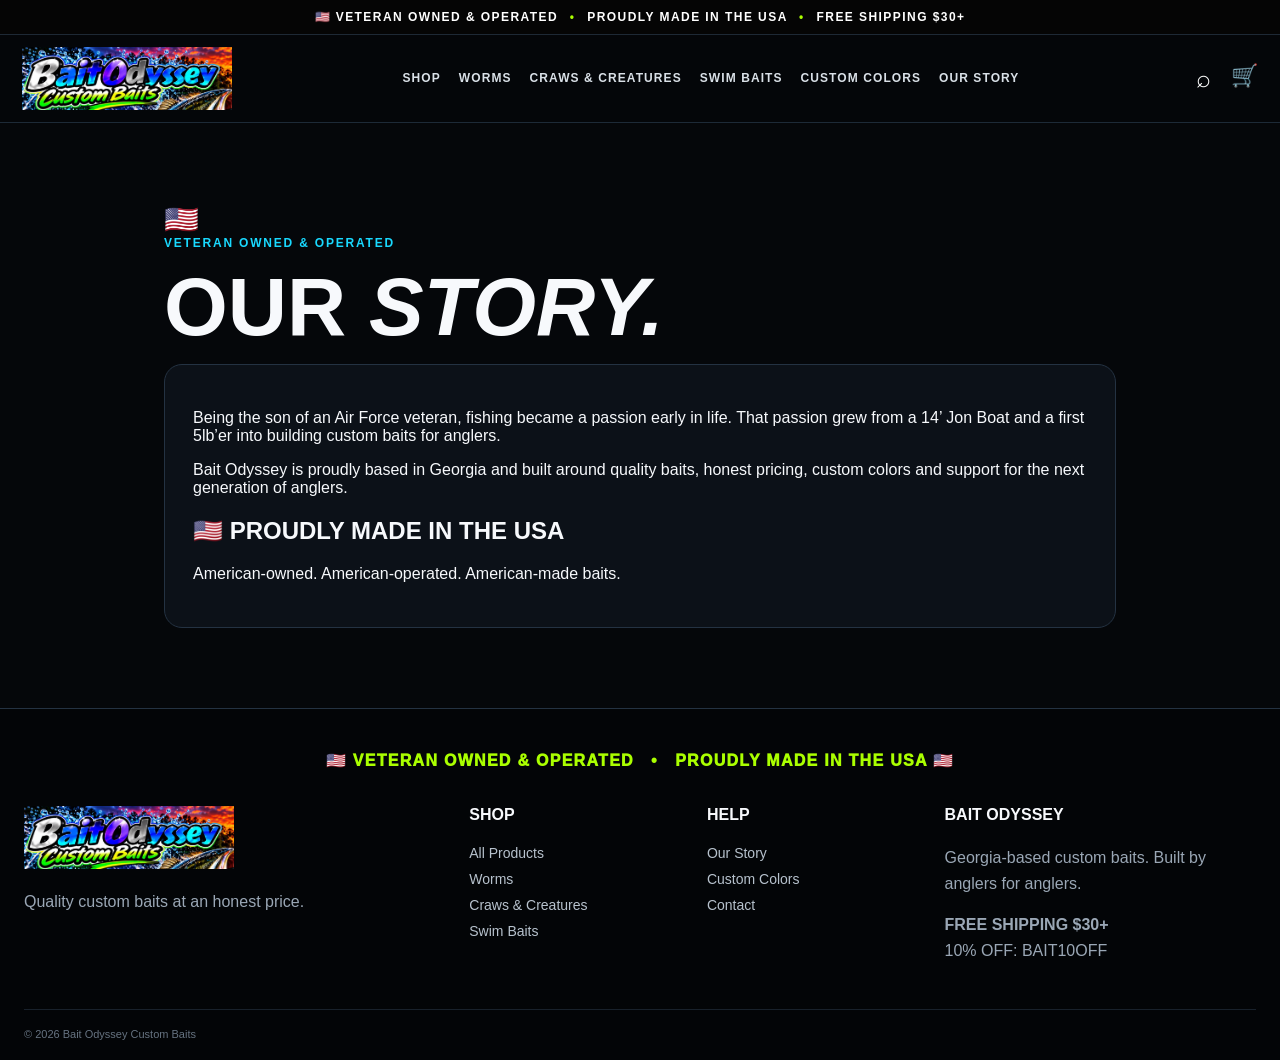
==== commit 0386ce28: "Add files via upload" ====
--- a/about.html
+++ b/about.html
@@ -2,7 +2,7 @@
 <header class="site-header">
   <div class="promo">🇺🇸 VETERAN OWNED & OPERATED <span>•</span> PROUDLY MADE IN THE USA <span>•</span> FREE SHIPPING $30+</div>
   <nav>
-    <a class="brand" href="index.html"><img src="assets/logo.png" alt="Bait Odyssey Custom Baits"></a>
+    <a class="brand" href="index.html"><img src="bait-odyssey-logo.png" alt="Bait Odyssey Custom Baits"></a>
     <div class="links">
       <a href="shop.html">SHOP</a><a href="worms.html">WORMS</a><a href="craws.html">CRAWS & CREATURES</a><a href="swim-baits.html">SWIM BAITS</a><a href="custom-colors.html">CUSTOM COLORS</a><a href="about.html">OUR STORY</a>
     </div>
@@ -13,7 +13,7 @@
 <footer>
   <div class="flagline">🇺🇸 VETERAN OWNED & OPERATED &nbsp; • &nbsp; PROUDLY MADE IN THE USA 🇺🇸</div>
   <div class="footer-grid">
-    <div><img src="assets/logo.png" class="footer-logo" alt="Bait Odyssey Custom Baits"><p>Quality custom baits at an honest price.</p></div>
+    <div><img src="bait-odyssey-logo.png" class="footer-logo" alt="Bait Odyssey Custom Baits"><p>Quality custom baits at an honest price.</p></div>
     <div><h4>SHOP</h4><a href="shop.html">All Products</a><a href="worms.html">Worms</a><a href="craws.html">Craws & Creatures</a><a href="swim-baits.html">Swim Baits</a></div>
     <div><h4>HELP</h4><a href="about.html">Our Story</a><a href="custom-colors.html">Custom Colors</a><a href="contact.html">Contact</a></div>
     <div><h4>BAIT ODYSSEY</h4><p>Georgia-based custom baits. Built by anglers for anglers.</p><p><strong>FREE SHIPPING $30+</strong><br>10% OFF: BAIT10OFF</p></div>
--- a/styles.css
+++ b/styles.css
@@ -1,3 +1,3 @@
 
 :root{--lime:#aaff00;--cyan:#19d9ff;--blue:#287cff;--ink:#05070a;--panel:#0c1118;--line:#243242;--muted:#9aa7b5;--white:#f7f9fc}
-*{box-sizing:border-box}html{scroll-behavior:smooth}body{margin:0;background:var(--ink);color:var(--white);font-family:Inter,Arial,sans-serif}a{color:inherit;text-decoration:none}.promo{text-align:center;background:#050505;border-bottom:1px solid #1e2935;color:#fff;font-size:12px;font-weight:900;letter-spacing:.12em;padding:10px}.promo span{color:var(--lime);margin:0 7px}.site-header{position:sticky;top:0;z-index:20;background:rgba(5,7,10,.94);backdrop-filter:blur(14px);border-bottom:1px solid #1d2a37}.site-header nav{max-width:1400px;margin:auto;display:flex;align-items:center;gap:26px;padding:12px 22px}.brand img{width:210px;display:block}.links{display:flex;gap:18px;align-items:center;flex:1;justify-content:center}.links a{font-size:12px;font-weight:900;letter-spacing:.09em;color:#d9e0e7}.links a:hover{color:var(--lime)}.actions{display:flex;gap:14px;font-size:22px}.actions button{background:none;border:0;color:#fff;font-size:25px}.hero{min-height:650px;background:linear-gradient(90deg,rgba(0,0,0,.88),rgba(0,0,0,.28) 58%,rgba(0,0,0,.45)),url("assets/brand-scene.jpg") center/cover;display:flex;align-items:flex-end}.hero-copy{max-width:1400px;width:100%;margin:auto;padding:80px 28px}.hero h1{font-size:clamp(48px,8vw,104px);line-height:.88;margin:12px 0;font-style:italic;text-transform:uppercase}.hero h1 em{color:var(--lime);font-style:italic}.eyebrow{font-size:12px;font-weight:900;letter-spacing:.15em;color:var(--cyan);text-transform:uppercase}.hero p{max-width:600px;color:#d4dbe2;font-size:18px;line-height:1.55}.btn{display:inline-flex;align-items:center;justify-content:center;background:linear-gradient(90deg,var(--blue),#6a37ff);border:1px solid #3fc7ff;border-radius:10px;padding:14px 22px;font-weight:950;letter-spacing:.06em;box-shadow:0 0 28px rgba(34,148,255,.22)}.btn:hover{filter:brightness(1.15)}.btn.small{padding:10px 13px;font-size:11px}.trust{display:grid;grid-template-columns:repeat(4,1fr);background:#080d13;border-top:1px solid var(--line);border-bottom:1px solid var(--line)}.trust div{padding:24px;text-align:center;border-right:1px solid var(--line)}.trust strong{display:block;font-size:15px}.trust span{color:var(--muted);font-size:12px}.section{max-width:1400px;margin:auto;padding:75px 24px}.section-head{display:flex;justify-content:space-between;align-items:end;gap:20px;margin-bottom:28px}.section h2{font-size:clamp(34px,5vw,62px);margin:0;font-style:italic}.section h2 em{color:var(--lime)}.grid{display:grid;grid-template-columns:repeat(4,1fr);gap:18px}.product-card{background:linear-gradient(180deg,#0d141c,#080c11);border:1px solid var(--line);border-radius:18px;overflow:hidden}.photo-slot{aspect-ratio:1/1;display:flex;flex-direction:column;align-items:center;justify-content:center;background:radial-gradient(circle at center,#17232d 0,#090d12 65%);border-bottom:1px solid var(--line);color:#6f7e8e;letter-spacing:.1em;font-weight:900}.photo-slot small{font-size:10px;margin-top:8px;color:#44515f}.product-body{padding:18px}.product-body h3{font-size:19px;margin:8px 0}.product-body p{color:var(--muted);font-size:12px;min-height:30px}.product-row{display:flex;justify-content:space-between;align-items:center;gap:12px;margin-top:15px}.product-row strong{font-size:22px}.story{background:#080d12;border-block:1px solid var(--line)}.story-inner{max-width:1000px;margin:auto;text-align:center;padding:75px 24px}.story-inner p{color:#c1cbd4;line-height:1.7;font-size:17px}.flag{font-size:28px}.cat-grid{display:grid;grid-template-columns:repeat(3,1fr);gap:18px}.cat{min-height:230px;padding:30px;border:1px solid var(--line);border-radius:18px;background:linear-gradient(135deg,#111a22,#080b10);display:flex;flex-direction:column;justify-content:end}.cat h3{font-size:28px;margin:8px 0}.cat p{color:var(--muted)}footer{border-top:1px solid var(--line);background:#030507;padding:42px 24px 20px}.flagline{text-align:center;color:var(--lime);font-weight:950;letter-spacing:.08em;margin-bottom:36px}.footer-grid{max-width:1400px;margin:auto;display:grid;grid-template-columns:2fr 1fr 1fr 1.5fr;gap:30px}.footer-logo{width:210px}.footer-grid p{color:var(--muted);line-height:1.6}.footer-grid h4{margin-top:0}.footer-grid a{display:block;color:#b7c2cd;margin:10px 0;font-size:14px}.copyright{max-width:1400px;margin:30px auto 0;padding-top:18px;border-top:1px solid #18212b;color:#667381;font-size:11px}.notice{border:1px solid #5b6b18;background:rgba(170,255,0,.06);padding:15px 18px;border-radius:12px;color:#d8e7c0;margin:25px 0}.detail{max-width:1000px;margin:auto;padding:80px 24px}.detail h1{font-size:clamp(42px,7vw,82px);margin:10px 0}.cart-box{background:#0c1118;border:1px solid var(--line);padding:28px;border-radius:18px}.searchbar{width:100%;background:#0b1117;border:1px solid var(--line);border-radius:10px;padding:15px;color:#fff;margin-bottom:25px}@media(max-width:900px){.links{display:none}.site-header nav{justify-content:space-between}.hero{min-height:560px}.hero-copy{padding:50px 20px}.trust{grid-template-columns:repeat(2,1fr)}.grid{grid-template-columns:repeat(2,1fr)}.cat-grid{grid-template-columns:1fr}.footer-grid{grid-template-columns:1fr 1fr}}@media(max-width:560px){.brand img{width:170px}.hero{min-height:500px}.grid{grid-template-columns:1fr}.trust{grid-template-columns:1fr 1fr}.trust div{padding:18px 8px}.section{padding:52px 16px}.section-head{align-items:start;flex-direction:column}.footer-grid{grid-template-columns:1fr}.promo{font-size:10px}.photo-slot{aspect-ratio:1.2/1}}
+*{box-sizing:border-box}html{scroll-behavior:smooth}body{margin:0;background:var(--ink);color:var(--white);font-family:Inter,Arial,sans-serif}a{color:inherit;text-decoration:none}.promo{text-align:center;background:#050505;border-bottom:1px solid #1e2935;color:#fff;font-size:12px;font-weight:900;letter-spacing:.12em;padding:10px}.promo span{color:var(--lime);margin:0 7px}.site-header{position:sticky;top:0;z-index:20;background:rgba(5,7,10,.94);backdrop-filter:blur(14px);border-bottom:1px solid #1d2a37}.site-header nav{max-width:1400px;margin:auto;display:flex;align-items:center;gap:26px;padding:12px 22px}.brand img{width:210px;display:block}.links{display:flex;gap:18px;align-items:center;flex:1;justify-content:center}.links a{font-size:12px;font-weight:900;letter-spacing:.09em;color:#d9e0e7}.links a:hover{color:var(--lime)}.actions{display:flex;gap:14px;font-size:22px}.actions button{background:none;border:0;color:#fff;font-size:25px}.hero{min-height:650px;background:linear-gradient(90deg,rgba(0,0,0,.88),rgba(0,0,0,.28) 58%,rgba(0,0,0,.45)),url("bait-odyssey-hero.jpg") center/cover;display:flex;align-items:flex-end}.hero-copy{max-width:1400px;width:100%;margin:auto;padding:80px 28px}.hero h1{font-size:clamp(48px,8vw,104px);line-height:.88;margin:12px 0;font-style:italic;text-transform:uppercase}.hero h1 em{color:var(--lime);font-style:italic}.eyebrow{font-size:12px;font-weight:900;letter-spacing:.15em;color:var(--cyan);text-transform:uppercase}.hero p{max-width:600px;color:#d4dbe2;font-size:18px;line-height:1.55}.btn{display:inline-flex;align-items:center;justify-content:center;background:linear-gradient(90deg,var(--blue),#6a37ff);border:1px solid #3fc7ff;border-radius:10px;padding:14px 22px;font-weight:950;letter-spacing:.06em;box-shadow:0 0 28px rgba(34,148,255,.22)}.btn:hover{filter:brightness(1.15)}.btn.small{padding:10px 13px;font-size:11px}.trust{display:grid;grid-template-columns:repeat(4,1fr);background:#080d13;border-top:1px solid var(--line);border-bottom:1px solid var(--line)}.trust div{padding:24px;text-align:center;border-right:1px solid var(--line)}.trust strong{display:block;font-size:15px}.trust span{color:var(--muted);font-size:12px}.section{max-width:1400px;margin:auto;padding:75px 24px}.section-head{display:flex;justify-content:space-between;align-items:end;gap:20px;margin-bottom:28px}.section h2{font-size:clamp(34px,5vw,62px);margin:0;font-style:italic}.section h2 em{color:var(--lime)}.grid{display:grid;grid-template-columns:repeat(4,1fr);gap:18px}.product-card{background:linear-gradient(180deg,#0d141c,#080c11);border:1px solid var(--line);border-radius:18px;overflow:hidden}.photo-slot{aspect-ratio:1/1;display:flex;flex-direction:column;align-items:center;justify-content:center;background:radial-gradient(circle at center,#17232d 0,#090d12 65%);border-bottom:1px solid var(--line);color:#6f7e8e;letter-spacing:.1em;font-weight:900}.photo-slot small{font-size:10px;margin-top:8px;color:#44515f}.product-body{padding:18px}.product-body h3{font-size:19px;margin:8px 0}.product-body p{color:var(--muted);font-size:12px;min-height:30px}.product-row{display:flex;justify-content:space-between;align-items:center;gap:12px;margin-top:15px}.product-row strong{font-size:22px}.story{background:#080d12;border-block:1px solid var(--line)}.story-inner{max-width:1000px;margin:auto;text-align:center;padding:75px 24px}.story-inner p{color:#c1cbd4;line-height:1.7;font-size:17px}.flag{font-size:28px}.cat-grid{display:grid;grid-template-columns:repeat(3,1fr);gap:18px}.cat{min-height:230px;padding:30px;border:1px solid var(--line);border-radius:18px;background:linear-gradient(135deg,#111a22,#080b10);display:flex;flex-direction:column;justify-content:end}.cat h3{font-size:28px;margin:8px 0}.cat p{color:var(--muted)}footer{border-top:1px solid var(--line);background:#030507;padding:42px 24px 20px}.flagline{text-align:center;color:var(--lime);font-weight:950;letter-spacing:.08em;margin-bottom:36px}.footer-grid{max-width:1400px;margin:auto;display:grid;grid-template-columns:2fr 1fr 1fr 1.5fr;gap:30px}.footer-logo{width:210px}.footer-grid p{color:var(--muted);line-height:1.6}.footer-grid h4{margin-top:0}.footer-grid a{display:block;color:#b7c2cd;margin:10px 0;font-size:14px}.copyright{max-width:1400px;margin:30px auto 0;padding-top:18px;border-top:1px solid #18212b;color:#667381;font-size:11px}.notice{border:1px solid #5b6b18;background:rgba(170,255,0,.06);padding:15px 18px;border-radius:12px;color:#d8e7c0;margin:25px 0}.detail{max-width:1000px;margin:auto;padding:80px 24px}.detail h1{font-size:clamp(42px,7vw,82px);margin:10px 0}.cart-box{background:#0c1118;border:1px solid var(--line);padding:28px;border-radius:18px}.searchbar{width:100%;background:#0b1117;border:1px solid var(--line);border-radius:10px;padding:15px;color:#fff;margin-bottom:25px}@media(max-width:900px){.links{display:none}.site-header nav{justify-content:space-between}.hero{min-height:560px}.hero-copy{padding:50px 20px}.trust{grid-template-columns:repeat(2,1fr)}.grid{grid-template-columns:repeat(2,1fr)}.cat-grid{grid-template-columns:1fr}.footer-grid{grid-template-columns:1fr 1fr}}@media(max-width:560px){.brand img{width:170px}.hero{min-height:500px}.grid{grid-template-columns:1fr}.trust{grid-template-columns:1fr 1fr}.trust div{padding:18px 8px}.section{padding:52px 16px}.section-head{align-items:start;flex-direction:column}.footer-grid{grid-template-columns:1fr}.promo{font-size:10px}.photo-slot{aspect-ratio:1.2/1}}
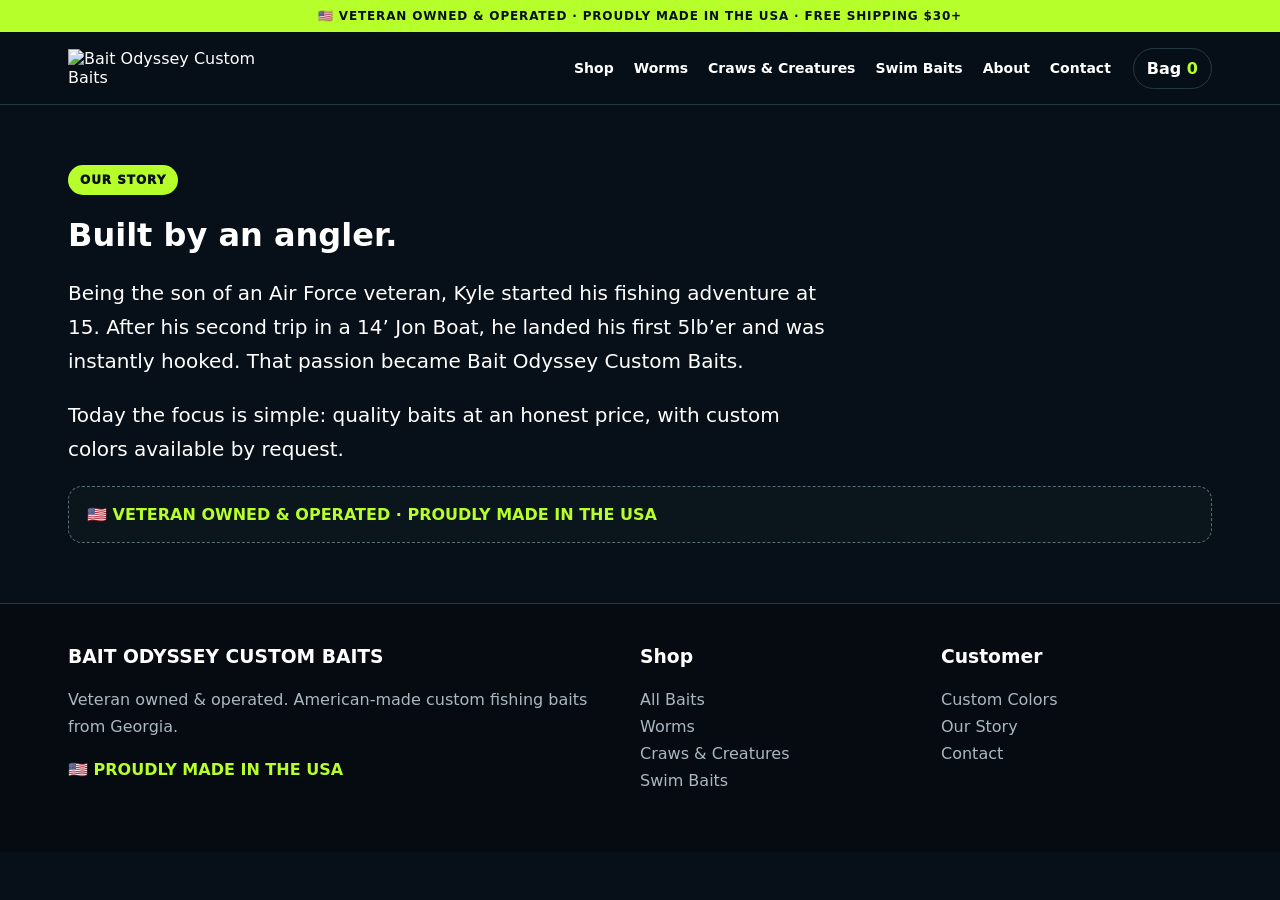
==== commit a3b2f37c: "Add files via upload" ====
--- a/about.html
+++ b/about.html
@@ -1,23 +1,5 @@
-<!doctype html><html><head><meta charset="utf-8"><meta name="viewport" content="width=device-width,initial-scale=1"><title>Our Story | Bait Odyssey</title><link rel="stylesheet" href="styles.css"></head><body>
-<header class="site-header">
-  <div class="promo">🇺🇸 VETERAN OWNED & OPERATED <span>•</span> PROUDLY MADE IN THE USA <span>•</span> FREE SHIPPING $30+</div>
-  <nav>
-    <a class="brand" href="index.html"><img src="bait-odyssey-logo.png" alt="Bait Odyssey Custom Baits"></a>
-    <div class="links">
-      <a href="shop.html">SHOP</a><a href="worms.html">WORMS</a><a href="craws.html">CRAWS & CREATURES</a><a href="swim-baits.html">SWIM BAITS</a><a href="custom-colors.html">CUSTOM COLORS</a><a href="about.html">OUR STORY</a>
-    </div>
-    <div class="actions"><button aria-label="Search">⌕</button><a href="cart.html" aria-label="Cart">🛒</a></div>
-  </nav>
-</header>
-<main class="detail"><div class="flag">🇺🇸</div><div class="eyebrow">VETERAN OWNED & OPERATED</div><h1>OUR <em>STORY.</em></h1><div class="cart-box"><p>Being the son of an Air Force veteran, fishing became a passion early in life. That passion grew from a 14’ Jon Boat and a first 5lb’er into building custom baits for anglers.</p><p>Bait Odyssey is proudly based in Georgia and built around quality baits, honest pricing, custom colors and support for the next generation of anglers.</p><h2>🇺🇸 PROUDLY MADE IN THE USA</h2><p>American-owned. American-operated. American-made baits.</p></div></main>
-<footer>
-  <div class="flagline">🇺🇸 VETERAN OWNED & OPERATED &nbsp; • &nbsp; PROUDLY MADE IN THE USA 🇺🇸</div>
-  <div class="footer-grid">
-    <div><img src="bait-odyssey-logo.png" class="footer-logo" alt="Bait Odyssey Custom Baits"><p>Quality custom baits at an honest price.</p></div>
-    <div><h4>SHOP</h4><a href="shop.html">All Products</a><a href="worms.html">Worms</a><a href="craws.html">Craws & Creatures</a><a href="swim-baits.html">Swim Baits</a></div>
-    <div><h4>HELP</h4><a href="about.html">Our Story</a><a href="custom-colors.html">Custom Colors</a><a href="contact.html">Contact</a></div>
-    <div><h4>BAIT ODYSSEY</h4><p>Georgia-based custom baits. Built by anglers for anglers.</p><p><strong>FREE SHIPPING $30+</strong><br>10% OFF: BAIT10OFF</p></div>
-  </div>
-  <div class="copyright">© 2026 Bait Odyssey Custom Baits</div>
-</footer>
-</body></html>+<!doctype html><html lang="en"><head><meta charset="utf-8"><meta name="viewport" content="width=device-width,initial-scale=1"><title>About · Bait Odyssey Custom Baits</title><link rel="stylesheet" href="styles.css"></head><body>
+<div class="topbar">🇺🇸 VETERAN OWNED & OPERATED · PROUDLY MADE IN THE USA · FREE SHIPPING $30+</div>
+<header><nav class="nav"><a class="brand" href="index.html"><img src="assets/bait-odyssey-logo.png" alt="Bait Odyssey Custom Baits"></a><div class="navlinks"><a href="shop.html">Shop</a><a href="worms.html">Worms</a><a href="craws.html">Craws & Creatures</a><a href="swim-baits.html">Swim Baits</a><a href="about.html">About</a><a href="contact.html">Contact</a></div><a class="cart" href="cart.html">Bag <b data-cart-count>0</b></a></nav></header>
+<main class="wrap"><span class="eyebrow">OUR STORY</span><h1>Built by an angler.</h1><p style="max-width:760px;font-size:20px;line-height:1.7">Being the son of an Air Force veteran, Kyle started his fishing adventure at 15. After his second trip in a 14’ Jon Boat, he landed his first 5lb’er and was instantly hooked. That passion became Bait Odyssey Custom Baits.</p><p style="max-width:760px;font-size:20px;line-height:1.7">Today the focus is simple: quality baits at an honest price, with custom colors available by request.</p><div class="note"><strong>🇺🇸 VETERAN OWNED & OPERATED · PROUDLY MADE IN THE USA</strong></div></main>
+<footer><div class="footer"><div><h3>BAIT ODYSSEY CUSTOM BAITS</h3><p>Veteran owned & operated. American-made custom fishing baits from Georgia.</p><p class="made">🇺🇸 PROUDLY MADE IN THE USA</p></div><div><h3>Shop</h3><p><a href="shop.html">All Baits</a><br><a href="worms.html">Worms</a><br><a href="craws.html">Craws & Creatures</a><br><a href="swim-baits.html">Swim Baits</a></p></div><div><h3>Customer</h3><p><a href="custom-colors.html">Custom Colors</a><br><a href="about.html">Our Story</a><br><a href="contact.html">Contact</a></p></div></div></footer><script src="app.js"></script></body></html>
--- a/styles.css
+++ b/styles.css
@@ -1,3 +1,19 @@
 
-:root{--lime:#aaff00;--cyan:#19d9ff;--blue:#287cff;--ink:#05070a;--panel:#0c1118;--line:#243242;--muted:#9aa7b5;--white:#f7f9fc}
-*{box-sizing:border-box}html{scroll-behavior:smooth}body{margin:0;background:var(--ink);color:var(--white);font-family:Inter,Arial,sans-serif}a{color:inherit;text-decoration:none}.promo{text-align:center;background:#050505;border-bottom:1px solid #1e2935;color:#fff;font-size:12px;font-weight:900;letter-spacing:.12em;padding:10px}.promo span{color:var(--lime);margin:0 7px}.site-header{position:sticky;top:0;z-index:20;background:rgba(5,7,10,.94);backdrop-filter:blur(14px);border-bottom:1px solid #1d2a37}.site-header nav{max-width:1400px;margin:auto;display:flex;align-items:center;gap:26px;padding:12px 22px}.brand img{width:210px;display:block}.links{display:flex;gap:18px;align-items:center;flex:1;justify-content:center}.links a{font-size:12px;font-weight:900;letter-spacing:.09em;color:#d9e0e7}.links a:hover{color:var(--lime)}.actions{display:flex;gap:14px;font-size:22px}.actions button{background:none;border:0;color:#fff;font-size:25px}.hero{min-height:650px;background:linear-gradient(90deg,rgba(0,0,0,.88),rgba(0,0,0,.28) 58%,rgba(0,0,0,.45)),url("bait-odyssey-hero.jpg") center/cover;display:flex;align-items:flex-end}.hero-copy{max-width:1400px;width:100%;margin:auto;padding:80px 28px}.hero h1{font-size:clamp(48px,8vw,104px);line-height:.88;margin:12px 0;font-style:italic;text-transform:uppercase}.hero h1 em{color:var(--lime);font-style:italic}.eyebrow{font-size:12px;font-weight:900;letter-spacing:.15em;color:var(--cyan);text-transform:uppercase}.hero p{max-width:600px;color:#d4dbe2;font-size:18px;line-height:1.55}.btn{display:inline-flex;align-items:center;justify-content:center;background:linear-gradient(90deg,var(--blue),#6a37ff);border:1px solid #3fc7ff;border-radius:10px;padding:14px 22px;font-weight:950;letter-spacing:.06em;box-shadow:0 0 28px rgba(34,148,255,.22)}.btn:hover{filter:brightness(1.15)}.btn.small{padding:10px 13px;font-size:11px}.trust{display:grid;grid-template-columns:repeat(4,1fr);background:#080d13;border-top:1px solid var(--line);border-bottom:1px solid var(--line)}.trust div{padding:24px;text-align:center;border-right:1px solid var(--line)}.trust strong{display:block;font-size:15px}.trust span{color:var(--muted);font-size:12px}.section{max-width:1400px;margin:auto;padding:75px 24px}.section-head{display:flex;justify-content:space-between;align-items:end;gap:20px;margin-bottom:28px}.section h2{font-size:clamp(34px,5vw,62px);margin:0;font-style:italic}.section h2 em{color:var(--lime)}.grid{display:grid;grid-template-columns:repeat(4,1fr);gap:18px}.product-card{background:linear-gradient(180deg,#0d141c,#080c11);border:1px solid var(--line);border-radius:18px;overflow:hidden}.photo-slot{aspect-ratio:1/1;display:flex;flex-direction:column;align-items:center;justify-content:center;background:radial-gradient(circle at center,#17232d 0,#090d12 65%);border-bottom:1px solid var(--line);color:#6f7e8e;letter-spacing:.1em;font-weight:900}.photo-slot small{font-size:10px;margin-top:8px;color:#44515f}.product-body{padding:18px}.product-body h3{font-size:19px;margin:8px 0}.product-body p{color:var(--muted);font-size:12px;min-height:30px}.product-row{display:flex;justify-content:space-between;align-items:center;gap:12px;margin-top:15px}.product-row strong{font-size:22px}.story{background:#080d12;border-block:1px solid var(--line)}.story-inner{max-width:1000px;margin:auto;text-align:center;padding:75px 24px}.story-inner p{color:#c1cbd4;line-height:1.7;font-size:17px}.flag{font-size:28px}.cat-grid{display:grid;grid-template-columns:repeat(3,1fr);gap:18px}.cat{min-height:230px;padding:30px;border:1px solid var(--line);border-radius:18px;background:linear-gradient(135deg,#111a22,#080b10);display:flex;flex-direction:column;justify-content:end}.cat h3{font-size:28px;margin:8px 0}.cat p{color:var(--muted)}footer{border-top:1px solid var(--line);background:#030507;padding:42px 24px 20px}.flagline{text-align:center;color:var(--lime);font-weight:950;letter-spacing:.08em;margin-bottom:36px}.footer-grid{max-width:1400px;margin:auto;display:grid;grid-template-columns:2fr 1fr 1fr 1.5fr;gap:30px}.footer-logo{width:210px}.footer-grid p{color:var(--muted);line-height:1.6}.footer-grid h4{margin-top:0}.footer-grid a{display:block;color:#b7c2cd;margin:10px 0;font-size:14px}.copyright{max-width:1400px;margin:30px auto 0;padding-top:18px;border-top:1px solid #18212b;color:#667381;font-size:11px}.notice{border:1px solid #5b6b18;background:rgba(170,255,0,.06);padding:15px 18px;border-radius:12px;color:#d8e7c0;margin:25px 0}.detail{max-width:1000px;margin:auto;padding:80px 24px}.detail h1{font-size:clamp(42px,7vw,82px);margin:10px 0}.cart-box{background:#0c1118;border:1px solid var(--line);padding:28px;border-radius:18px}.searchbar{width:100%;background:#0b1117;border:1px solid var(--line);border-radius:10px;padding:15px;color:#fff;margin-bottom:25px}@media(max-width:900px){.links{display:none}.site-header nav{justify-content:space-between}.hero{min-height:560px}.hero-copy{padding:50px 20px}.trust{grid-template-columns:repeat(2,1fr)}.grid{grid-template-columns:repeat(2,1fr)}.cat-grid{grid-template-columns:1fr}.footer-grid{grid-template-columns:1fr 1fr}}@media(max-width:560px){.brand img{width:170px}.hero{min-height:500px}.grid{grid-template-columns:1fr}.trust{grid-template-columns:1fr 1fr}.trust div{padding:18px 8px}.section{padding:52px 16px}.section-head{align-items:start;flex-direction:column}.footer-grid{grid-template-columns:1fr}.promo{font-size:10px}.photo-slot{aspect-ratio:1.2/1}}
+:root{--ink:#071018;--panel:#0d1820;--panel2:#13232d;--lime:#b7ff2a;--blue:#16a8ff;--white:#fff;--muted:#aab8c2;--line:#263943;--max:1180px}
+*{box-sizing:border-box}html{scroll-behavior:smooth}body{margin:0;background:var(--ink);color:var(--white);font-family:Inter,system-ui,-apple-system,BlinkMacSystemFont,"Segoe UI",sans-serif}
+a{color:inherit;text-decoration:none}.topbar{background:var(--lime);color:#071018;text-align:center;font-weight:900;font-size:12px;letter-spacing:.07em;padding:9px 12px}
+header{position:sticky;top:0;z-index:20;background:rgba(7,16,24,.96);backdrop-filter:blur(14px);border-bottom:1px solid var(--line)}
+.nav{max-width:var(--max);margin:auto;min-height:72px;display:flex;align-items:center;gap:22px;padding:10px 18px}.brand img{width:190px;height:auto;display:block}.navlinks{display:flex;gap:20px;margin-left:auto;font-weight:800;font-size:14px}.navlinks a:hover{color:var(--lime)}
+.cart{border:1px solid var(--line);padding:10px 13px;border-radius:999px;font-weight:900}.cart b{color:var(--lime)}
+.hero{min-height:650px;background:linear-gradient(90deg,rgba(7,16,24,.94) 0%,rgba(7,16,24,.55) 45%,rgba(7,16,24,.18) 100%),url("assets/bait-odyssey-hero.jpg") center/cover;display:flex;align-items:flex-end}
+.hero-inner{max-width:var(--max);width:100%;margin:auto;padding:90px 22px 70px}.eyebrow{display:inline-block;background:var(--lime);color:#071018;padding:8px 12px;border-radius:999px;font-size:12px;font-weight:1000;letter-spacing:.08em}.hero h1{font-size:clamp(48px,8vw,94px);line-height:.9;margin:18px 0 18px;max-width:760px;font-weight:1000;letter-spacing:-.06em}.hero p{max-width:620px;color:#e6edf1;font-size:19px;line-height:1.5}.buttons{display:flex;gap:12px;flex-wrap:wrap;margin-top:26px}.btn{display:inline-flex;align-items:center;justify-content:center;border-radius:12px;padding:13px 18px;font-weight:1000}.btn.primary{background:var(--lime);color:#071018}.btn.secondary{border:1px solid #78909d;background:rgba(7,16,24,.65)}
+.wrap{max-width:var(--max);margin:auto;padding:60px 18px}.section-head{display:flex;justify-content:space-between;align-items:end;gap:20px;margin-bottom:22px}.section-head h2{font-size:36px;margin:0;letter-spacing:-.04em}.section-head p{color:var(--muted);margin:0}
+.trust{display:grid;grid-template-columns:repeat(4,1fr);gap:10px;margin-top:-1px}.trust div{background:var(--panel);border:1px solid var(--line);padding:16px;text-align:center;font-weight:900}.trust strong{display:block;color:var(--lime);font-size:13px;margin-bottom:5px}
+.category-grid{display:grid;grid-template-columns:repeat(3,1fr);gap:16px}.category{position:relative;min-height:250px;border:1px solid var(--line);border-radius:20px;overflow:hidden;background:var(--panel)}.category img{width:100%;height:250px;object-fit:cover;filter:saturate(1.05)}.category:after{content:"";position:absolute;inset:0;background:linear-gradient(transparent 30%,rgba(0,0,0,.85))}.category .cat-copy{position:absolute;z-index:2;left:20px;right:20px;bottom:18px}.category h3{font-size:27px;margin:0 0 6px}.category span{color:var(--lime);font-weight:900}
+.grid{display:grid;grid-template-columns:repeat(4,1fr);gap:14px}.card{background:var(--panel);border:1px solid var(--line);border-radius:18px;overflow:hidden}.photo-missing{height:210px;background:radial-gradient(circle at 50% 35%,#243b47,#0b151c 68%);display:flex;align-items:center;justify-content:center;text-align:center;padding:22px;color:#d7e0e5;font-weight:900}.card-body{padding:16px}.card h3{margin:0 0 8px;font-size:17px;line-height:1.1}.price{font-size:20px;font-weight:1000;color:var(--lime)}.meta{color:var(--muted);font-size:12px;margin-top:7px}.card .btn{width:100%;margin-top:13px}
+.note{border:1px dashed #5a6c76;background:#0b151c;padding:18px;border-radius:14px;color:#dce5e9}.note strong{color:var(--lime)}
+footer{border-top:1px solid var(--line);background:#050b10}.footer{max-width:var(--max);margin:auto;padding:42px 18px;display:grid;grid-template-columns:2fr 1fr 1fr;gap:30px}.footer h3{margin-top:0}.footer p,.footer a{color:var(--muted);line-height:1.7}.made{color:var(--lime)!important;font-weight:900}
+.detail{min-height:70vh}.detail-grid{display:grid;grid-template-columns:1.05fr .95fr;gap:34px}.detail-photo{min-height:520px;border-radius:24px;background:radial-gradient(circle at 50% 40%,#29434f,#091219 70%);border:1px solid var(--line);display:flex;align-items:center;justify-content:center;padding:40px;text-align:center}.detail-copy h1{font-size:clamp(40px,6vw,72px);line-height:.95;margin:0 0 12px}.detail-copy .bigprice{font-size:32px;color:var(--lime);font-weight:1000}.specs{display:grid;grid-template-columns:repeat(2,1fr);gap:10px;margin:25px 0}.spec{background:var(--panel);border:1px solid var(--line);padding:15px;border-radius:12px}.spec small{color:var(--muted);display:block}.spec b{display:block;margin-top:5px}
+.cart-page{min-height:70vh}.cart-row{display:grid;grid-template-columns:1fr auto auto;gap:18px;align-items:center;padding:18px 0;border-bottom:1px solid var(--line)}.qty{display:flex;align-items:center;gap:10px}.qty button{background:var(--panel2);color:white;border:1px solid var(--line);border-radius:8px;width:32px;height:32px}.empty{padding:60px 20px;text-align:center;background:var(--panel);border-radius:18px;border:1px solid var(--line)}
+@media(max-width:850px){.navlinks{display:none}.brand img{width:160px}.hero{min-height:620px}.trust{grid-template-columns:1fr 1fr}.category-grid{grid-template-columns:1fr}.grid{grid-template-columns:repeat(2,1fr)}.detail-grid{grid-template-columns:1fr}.detail-photo{min-height:340px}.footer{grid-template-columns:1fr}}
+@media(max-width:520px){.hero h1{font-size:54px}.grid{grid-template-columns:1fr}.trust{grid-template-columns:1fr}.nav{padding:9px 12px}.hero-inner{padding:70px 18px 55px}}
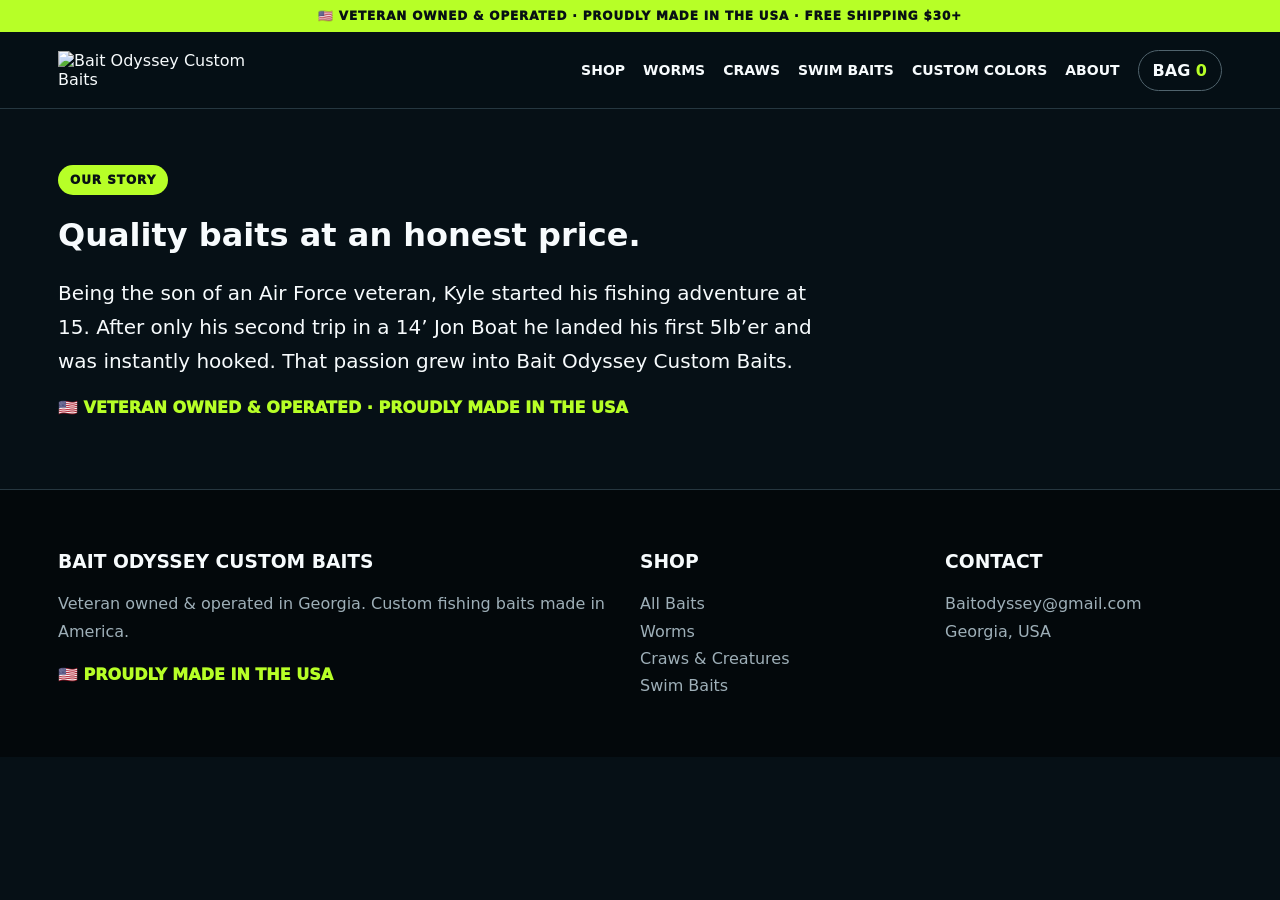
==== commit c6c50590: "Add files via upload" ====
--- a/about.html
+++ b/about.html
@@ -1,5 +1,5 @@
-<!doctype html><html lang="en"><head><meta charset="utf-8"><meta name="viewport" content="width=device-width,initial-scale=1"><title>About · Bait Odyssey Custom Baits</title><link rel="stylesheet" href="styles.css"></head><body>
-<div class="topbar">🇺🇸 VETERAN OWNED & OPERATED · PROUDLY MADE IN THE USA · FREE SHIPPING $30+</div>
-<header><nav class="nav"><a class="brand" href="index.html"><img src="assets/bait-odyssey-logo.png" alt="Bait Odyssey Custom Baits"></a><div class="navlinks"><a href="shop.html">Shop</a><a href="worms.html">Worms</a><a href="craws.html">Craws & Creatures</a><a href="swim-baits.html">Swim Baits</a><a href="about.html">About</a><a href="contact.html">Contact</a></div><a class="cart" href="cart.html">Bag <b data-cart-count>0</b></a></nav></header>
-<main class="wrap"><span class="eyebrow">OUR STORY</span><h1>Built by an angler.</h1><p style="max-width:760px;font-size:20px;line-height:1.7">Being the son of an Air Force veteran, Kyle started his fishing adventure at 15. After his second trip in a 14’ Jon Boat, he landed his first 5lb’er and was instantly hooked. That passion became Bait Odyssey Custom Baits.</p><p style="max-width:760px;font-size:20px;line-height:1.7">Today the focus is simple: quality baits at an honest price, with custom colors available by request.</p><div class="note"><strong>🇺🇸 VETERAN OWNED & OPERATED · PROUDLY MADE IN THE USA</strong></div></main>
-<footer><div class="footer"><div><h3>BAIT ODYSSEY CUSTOM BAITS</h3><p>Veteran owned & operated. American-made custom fishing baits from Georgia.</p><p class="made">🇺🇸 PROUDLY MADE IN THE USA</p></div><div><h3>Shop</h3><p><a href="shop.html">All Baits</a><br><a href="worms.html">Worms</a><br><a href="craws.html">Craws & Creatures</a><br><a href="swim-baits.html">Swim Baits</a></p></div><div><h3>Customer</h3><p><a href="custom-colors.html">Custom Colors</a><br><a href="about.html">Our Story</a><br><a href="contact.html">Contact</a></p></div></div></footer><script src="app.js"></script></body></html>+<!doctype html><html lang="en"><head><meta charset="utf-8"><meta name="viewport" content="width=device-width,initial-scale=1"><title>About · Bait Odyssey</title><link rel="stylesheet" href="styles.css"></head><body data-page="about">
+<div class="top">🇺🇸 VETERAN OWNED & OPERATED · PROUDLY MADE IN THE USA · FREE SHIPPING $30+</div>
+<header><nav class="nav"><a class="logo" href="index.html"><img src="assets/bait-odyssey-logo.png" alt="Bait Odyssey Custom Baits"></a><div class="links"><a href="shop.html">SHOP</a><a href="worms.html">WORMS</a><a href="craws.html">CRAWS</a><a href="swim-baits.html">SWIM BAITS</a><a href="custom-colors.html">CUSTOM COLORS</a><a href="about.html">ABOUT</a></div><a class="bag" href="cart.html">BAG <span data-count>0</span></a></nav></header>
+<main class="wrap"><span class="pill">OUR STORY</span><h1>Quality baits at an honest price.</h1><p style="max-width:760px;font-size:20px;line-height:1.7">Being the son of an Air Force veteran, Kyle started his fishing adventure at 15. After only his second trip in a 14’ Jon Boat he landed his first 5lb’er and was instantly hooked. That passion grew into Bait Odyssey Custom Baits.</p><p class="usa">🇺🇸 VETERAN OWNED & OPERATED · PROUDLY MADE IN THE USA</p></main>
+<footer><div class="foot"><div><h3>BAIT ODYSSEY CUSTOM BAITS</h3><p>Veteran owned & operated in Georgia. Custom fishing baits made in America.</p><p class="usa">🇺🇸 PROUDLY MADE IN THE USA</p></div><div><h3>SHOP</h3><p><a href="shop.html">All Baits</a><br><a href="worms.html">Worms</a><br><a href="craws.html">Craws & Creatures</a><br><a href="swim-baits.html">Swim Baits</a></p></div><div><h3>CONTACT</h3><p><a href="mailto:Baitodyssey@gmail.com">Baitodyssey@gmail.com</a><br>Georgia, USA</p></div></div></footer><script src="catalog.js"></script><script src="app.js"></script></body></html>
--- a/styles.css
+++ b/styles.css
@@ -1,19 +1,17 @@
 
-:root{--ink:#071018;--panel:#0d1820;--panel2:#13232d;--lime:#b7ff2a;--blue:#16a8ff;--white:#fff;--muted:#aab8c2;--line:#263943;--max:1180px}
-*{box-sizing:border-box}html{scroll-behavior:smooth}body{margin:0;background:var(--ink);color:var(--white);font-family:Inter,system-ui,-apple-system,BlinkMacSystemFont,"Segoe UI",sans-serif}
-a{color:inherit;text-decoration:none}.topbar{background:var(--lime);color:#071018;text-align:center;font-weight:900;font-size:12px;letter-spacing:.07em;padding:9px 12px}
-header{position:sticky;top:0;z-index:20;background:rgba(7,16,24,.96);backdrop-filter:blur(14px);border-bottom:1px solid var(--line)}
-.nav{max-width:var(--max);margin:auto;min-height:72px;display:flex;align-items:center;gap:22px;padding:10px 18px}.brand img{width:190px;height:auto;display:block}.navlinks{display:flex;gap:20px;margin-left:auto;font-weight:800;font-size:14px}.navlinks a:hover{color:var(--lime)}
-.cart{border:1px solid var(--line);padding:10px 13px;border-radius:999px;font-weight:900}.cart b{color:var(--lime)}
-.hero{min-height:650px;background:linear-gradient(90deg,rgba(7,16,24,.94) 0%,rgba(7,16,24,.55) 45%,rgba(7,16,24,.18) 100%),url("assets/bait-odyssey-hero.jpg") center/cover;display:flex;align-items:flex-end}
-.hero-inner{max-width:var(--max);width:100%;margin:auto;padding:90px 22px 70px}.eyebrow{display:inline-block;background:var(--lime);color:#071018;padding:8px 12px;border-radius:999px;font-size:12px;font-weight:1000;letter-spacing:.08em}.hero h1{font-size:clamp(48px,8vw,94px);line-height:.9;margin:18px 0 18px;max-width:760px;font-weight:1000;letter-spacing:-.06em}.hero p{max-width:620px;color:#e6edf1;font-size:19px;line-height:1.5}.buttons{display:flex;gap:12px;flex-wrap:wrap;margin-top:26px}.btn{display:inline-flex;align-items:center;justify-content:center;border-radius:12px;padding:13px 18px;font-weight:1000}.btn.primary{background:var(--lime);color:#071018}.btn.secondary{border:1px solid #78909d;background:rgba(7,16,24,.65)}
-.wrap{max-width:var(--max);margin:auto;padding:60px 18px}.section-head{display:flex;justify-content:space-between;align-items:end;gap:20px;margin-bottom:22px}.section-head h2{font-size:36px;margin:0;letter-spacing:-.04em}.section-head p{color:var(--muted);margin:0}
-.trust{display:grid;grid-template-columns:repeat(4,1fr);gap:10px;margin-top:-1px}.trust div{background:var(--panel);border:1px solid var(--line);padding:16px;text-align:center;font-weight:900}.trust strong{display:block;color:var(--lime);font-size:13px;margin-bottom:5px}
-.category-grid{display:grid;grid-template-columns:repeat(3,1fr);gap:16px}.category{position:relative;min-height:250px;border:1px solid var(--line);border-radius:20px;overflow:hidden;background:var(--panel)}.category img{width:100%;height:250px;object-fit:cover;filter:saturate(1.05)}.category:after{content:"";position:absolute;inset:0;background:linear-gradient(transparent 30%,rgba(0,0,0,.85))}.category .cat-copy{position:absolute;z-index:2;left:20px;right:20px;bottom:18px}.category h3{font-size:27px;margin:0 0 6px}.category span{color:var(--lime);font-weight:900}
-.grid{display:grid;grid-template-columns:repeat(4,1fr);gap:14px}.card{background:var(--panel);border:1px solid var(--line);border-radius:18px;overflow:hidden}.photo-missing{height:210px;background:radial-gradient(circle at 50% 35%,#243b47,#0b151c 68%);display:flex;align-items:center;justify-content:center;text-align:center;padding:22px;color:#d7e0e5;font-weight:900}.card-body{padding:16px}.card h3{margin:0 0 8px;font-size:17px;line-height:1.1}.price{font-size:20px;font-weight:1000;color:var(--lime)}.meta{color:var(--muted);font-size:12px;margin-top:7px}.card .btn{width:100%;margin-top:13px}
-.note{border:1px dashed #5a6c76;background:#0b151c;padding:18px;border-radius:14px;color:#dce5e9}.note strong{color:var(--lime)}
-footer{border-top:1px solid var(--line);background:#050b10}.footer{max-width:var(--max);margin:auto;padding:42px 18px;display:grid;grid-template-columns:2fr 1fr 1fr;gap:30px}.footer h3{margin-top:0}.footer p,.footer a{color:var(--muted);line-height:1.7}.made{color:var(--lime)!important;font-weight:900}
-.detail{min-height:70vh}.detail-grid{display:grid;grid-template-columns:1.05fr .95fr;gap:34px}.detail-photo{min-height:520px;border-radius:24px;background:radial-gradient(circle at 50% 40%,#29434f,#091219 70%);border:1px solid var(--line);display:flex;align-items:center;justify-content:center;padding:40px;text-align:center}.detail-copy h1{font-size:clamp(40px,6vw,72px);line-height:.95;margin:0 0 12px}.detail-copy .bigprice{font-size:32px;color:var(--lime);font-weight:1000}.specs{display:grid;grid-template-columns:repeat(2,1fr);gap:10px;margin:25px 0}.spec{background:var(--panel);border:1px solid var(--line);padding:15px;border-radius:12px}.spec small{color:var(--muted);display:block}.spec b{display:block;margin-top:5px}
-.cart-page{min-height:70vh}.cart-row{display:grid;grid-template-columns:1fr auto auto;gap:18px;align-items:center;padding:18px 0;border-bottom:1px solid var(--line)}.qty{display:flex;align-items:center;gap:10px}.qty button{background:var(--panel2);color:white;border:1px solid var(--line);border-radius:8px;width:32px;height:32px}.empty{padding:60px 20px;text-align:center;background:var(--panel);border-radius:18px;border:1px solid var(--line)}
-@media(max-width:850px){.navlinks{display:none}.brand img{width:160px}.hero{min-height:620px}.trust{grid-template-columns:1fr 1fr}.category-grid{grid-template-columns:1fr}.grid{grid-template-columns:repeat(2,1fr)}.detail-grid{grid-template-columns:1fr}.detail-photo{min-height:340px}.footer{grid-template-columns:1fr}}
-@media(max-width:520px){.hero h1{font-size:54px}.grid{grid-template-columns:1fr}.trust{grid-template-columns:1fr}.nav{padding:9px 12px}.hero-inner{padding:70px 18px 55px}}
+*{box-sizing:border-box}body{margin:0;background:#061016;color:#f7fbfd;font-family:system-ui,-apple-system,BlinkMacSystemFont,"Segoe UI",sans-serif}a{text-decoration:none;color:inherit}
+.top{background:#b7ff27;color:#071014;text-align:center;font-size:12px;font-weight:950;letter-spacing:.07em;padding:9px}
+header{position:sticky;top:0;z-index:10;background:#061016f2;border-bottom:1px solid #263740;backdrop-filter:blur(12px)}
+.nav{max-width:1200px;margin:auto;padding:10px 18px;min-height:76px;display:flex;align-items:center;gap:18px}.logo{width:190px}.logo img{display:block;width:100%}
+.links{display:flex;gap:18px;margin-left:auto;font-weight:850;font-size:14px}.links a:hover{color:#b7ff27}.bag{border:1px solid #50636d;border-radius:99px;padding:10px 14px;font-weight:900}.bag span{color:#b7ff27}
+.hero{min-height:650px;background:linear-gradient(90deg,#061016f2 0%,#06101699 47%,#0610161c 100%),url("assets/bait-odyssey-hero.jpg") center/cover;display:flex;align-items:flex-end}
+.hero-in{max-width:1200px;width:100%;margin:auto;padding:80px 20px}.pill{display:inline-block;background:#b7ff27;color:#071014;border-radius:99px;padding:8px 12px;font-size:12px;font-weight:950;letter-spacing:.08em}.hero h1{font-size:clamp(52px,8vw,100px);line-height:.84;letter-spacing:-.07em;margin:18px 0}.hero p{max-width:620px;font-size:19px;line-height:1.5;color:#e1eaee}.actions{display:flex;gap:12px;flex-wrap:wrap;margin-top:24px}.btn{display:inline-block;padding:13px 18px;border-radius:12px;font-weight:950}.primary{background:#b7ff27;color:#071014}.secondary{border:1px solid #6b7e87;background:#071117cc}
+.wrap{max-width:1200px;margin:auto;padding:56px 18px}.section{display:flex;justify-content:space-between;gap:20px;align-items:end;margin-bottom:22px}.section h1,.section h2{margin:0;letter-spacing:-.04em}.section h1{font-size:48px}.section h2{font-size:34px}.muted{color:#a9b8c0}
+.trust{display:grid;grid-template-columns:repeat(4,1fr);gap:1px;background:#263740}.trust div{background:#0b171e;padding:18px;text-align:center;font-weight:900}.trust b{display:block;color:#b7ff27;font-size:12px;margin-bottom:4px}
+.grid{display:grid;grid-template-columns:repeat(4,1fr);gap:14px}.card{border:1px solid #263740;background:#0b171e;border-radius:18px;overflow:hidden}.photo{height:215px;background:#0a1318;display:flex;align-items:center;justify-content:center;padding:18px;text-align:center}.photo b{font-size:12px;letter-spacing:.06em;color:#d8e2e7}.card-body{padding:16px}.card h3{font-size:17px;line-height:1.1;margin:0 0 8px}.price{color:#b7ff27;font-size:20px;font-weight:950}.small{font-size:12px;color:#9fb0b9;margin-top:7px}.card .btn{width:100%;text-align:center;margin-top:13px}
+.note{border:1px dashed #566a74;background:#09141a;border-radius:14px;padding:18px;color:#dbe4e8}.note b{color:#b7ff27}
+.detail{display:grid;grid-template-columns:1fr 1fr;gap:30px}.detail-photo{min-height:520px;border:1px solid #263740;border-radius:22px;background:radial-gradient(circle,#203944,#081218 68%);display:flex;align-items:center;justify-content:center;text-align:center;padding:30px}.detail h1{font-size:clamp(42px,6vw,72px);line-height:.92;margin:12px 0}.big{font-size:32px;color:#b7ff27;font-weight:950}.specs{display:grid;grid-template-columns:1fr 1fr;gap:10px;margin:24px 0}.spec{background:#0b171e;border:1px solid #263740;border-radius:12px;padding:14px}.spec small{display:block;color:#93a6b0}.spec b{display:block;margin-top:4px}
+footer{border-top:1px solid #263740;background:#03080b}.foot{max-width:1200px;margin:auto;padding:42px 18px;display:grid;grid-template-columns:2fr 1fr 1fr;gap:28px}.foot p,.foot a{color:#9eafb8;line-height:1.7}.usa{color:#b7ff27!important;font-weight:950}
+.cartrow{display:grid;grid-template-columns:1fr auto auto;gap:18px;align-items:center;padding:18px 0;border-bottom:1px solid #263740}.qty button{width:34px;height:34px;border-radius:8px;border:1px solid #455963;background:#0b171e;color:white}.empty{padding:70px 20px;text-align:center;background:#0b171e;border:1px solid #263740;border-radius:18px}
+@media(max-width:850px){.links{display:none}.logo{width:155px}.grid{grid-template-columns:repeat(2,1fr)}.detail{grid-template-columns:1fr}.detail-photo{min-height:330px}.foot{grid-template-columns:1fr}.trust{grid-template-columns:1fr 1fr}}
+@media(max-width:520px){.grid{grid-template-columns:1fr}.trust{grid-template-columns:1fr}.hero{min-height:590px}.hero-in{padding:65px 18px 50px}.hero h1{font-size:56px}}
